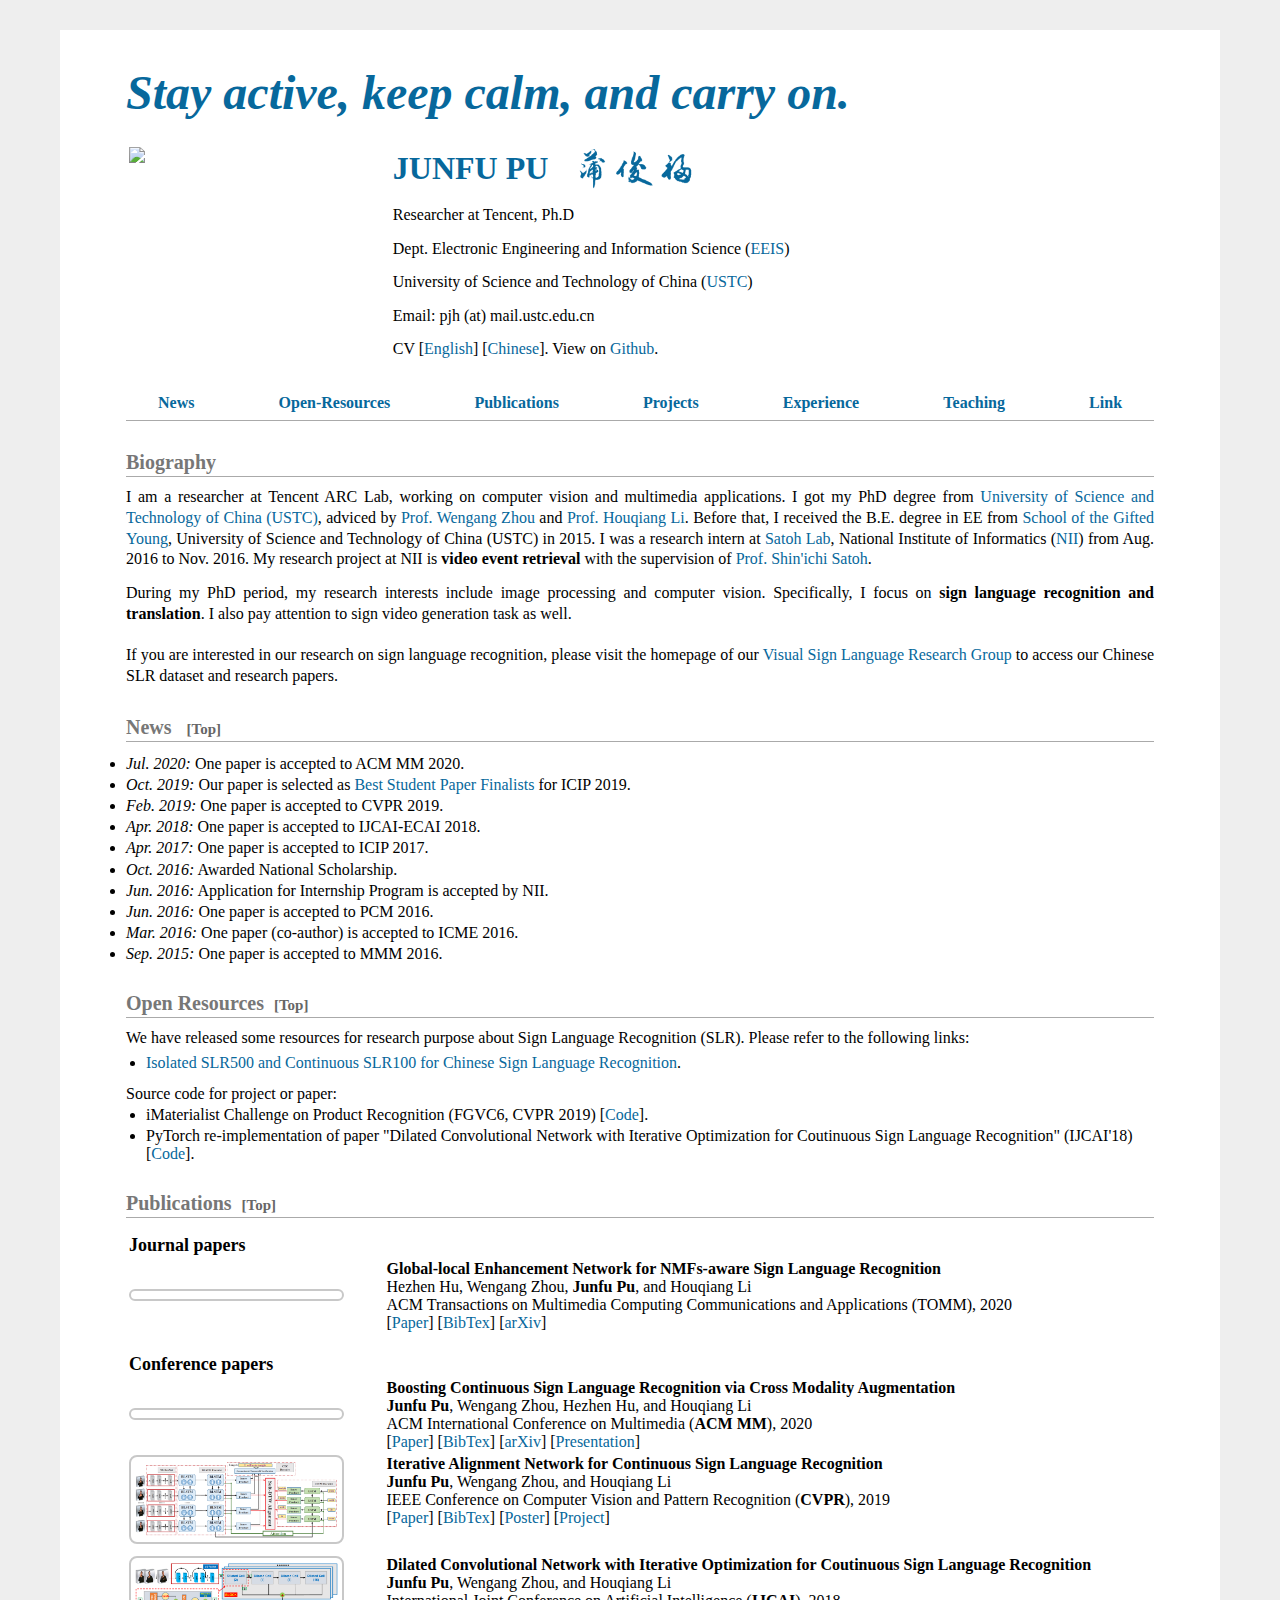
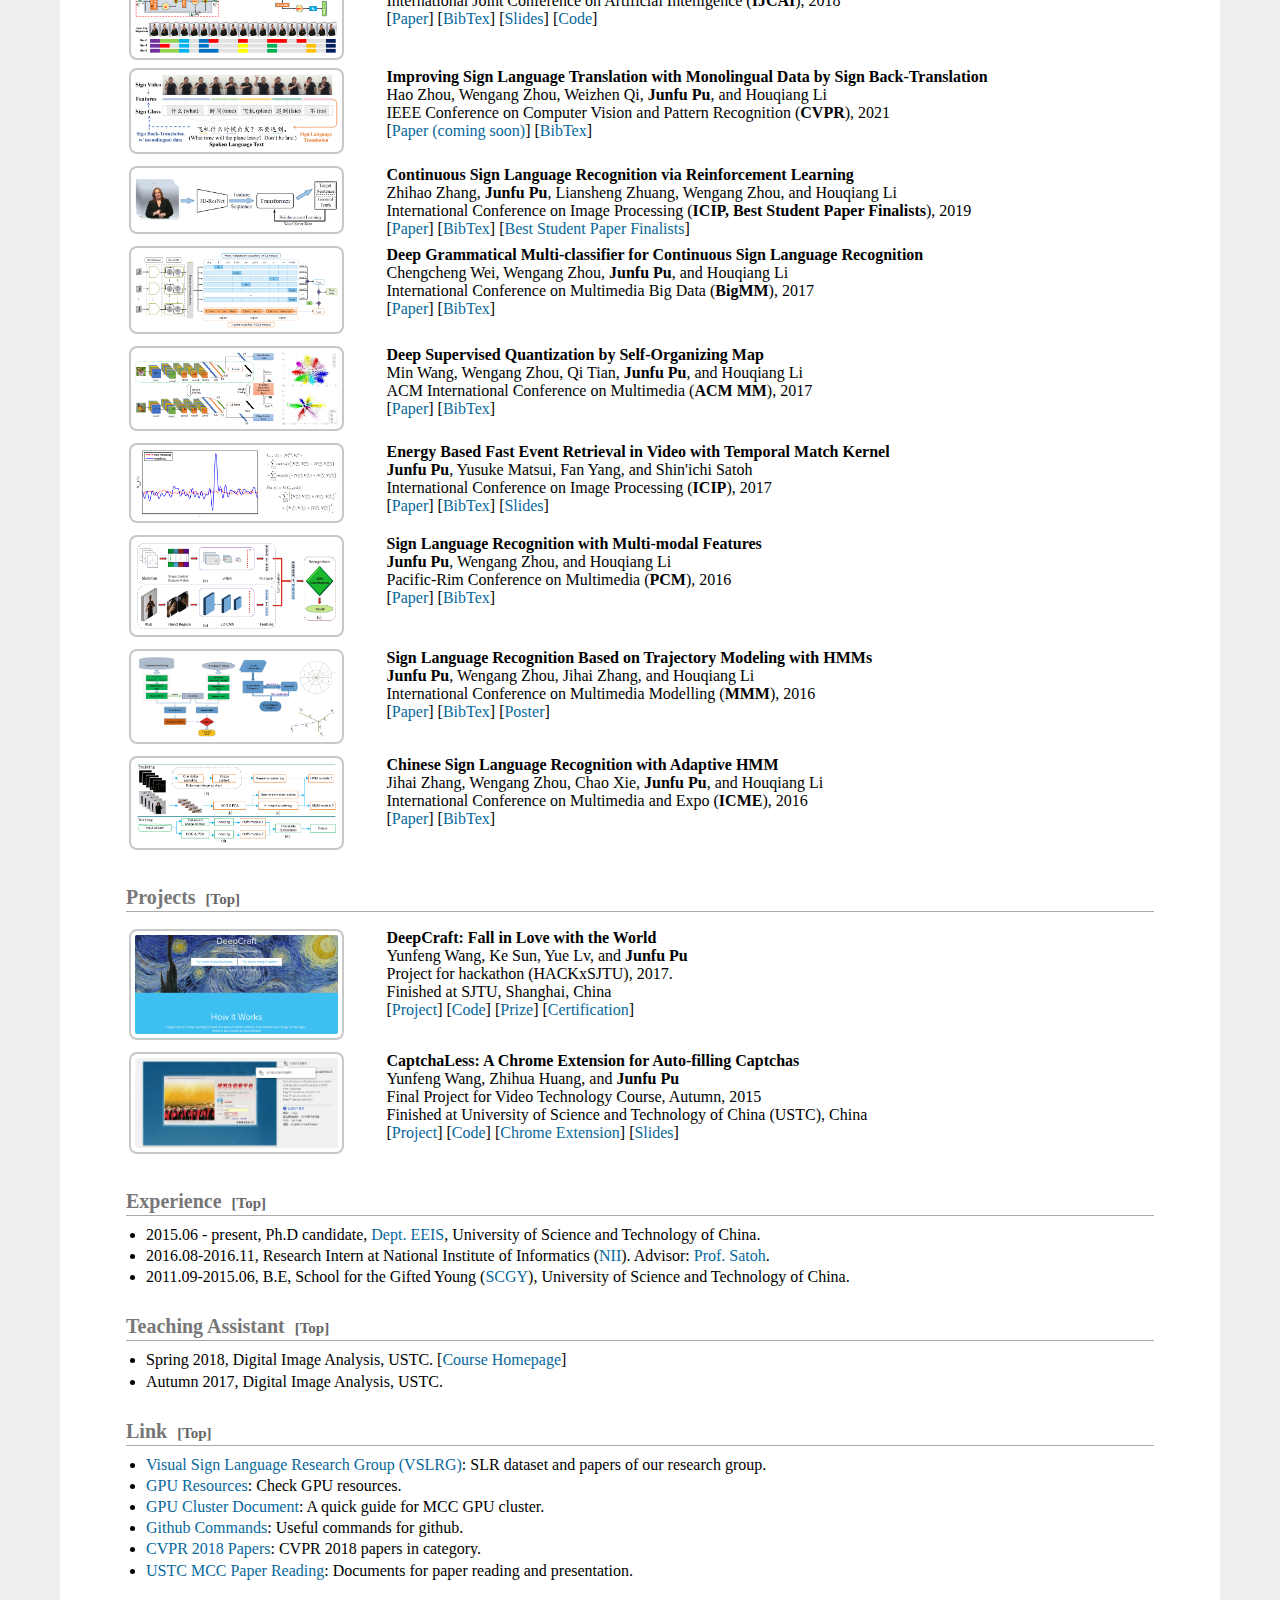
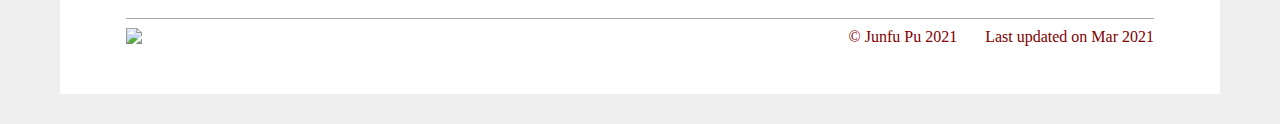
==== index.html @ 02654199 "update cvpr2021 publication" ====
<!DOCTYPE html PUBLIC "-//W3C//DTD XHTML 1.1//EN" "http://www.w3.org/TR/xhtml11/DTD/xhtml11.dtd">
<html xmlns="http://www.w3.org/1999/xhtml" xml:lang="en" slick-uniqueid="3">
<head>
<meta http-equiv="Content-Type" content="text/html; charset=UTF-8">
<meta name="keywords" content="JUNFU PU, 蒲俊福"> 
<meta name="description" content="JUNFU PU&#39;s home page">
<link rel="stylesheet" href="./configs/style/jemdoc.css" type="text/css">
<style type="text/css">
</style>
<title>JUNFU PU</title>
</head>


<body id="home">

<div id="layout-content" style="margin-top:25px">
<table>
<tbody>
  <tr>
    <td width="100%" valign="top">
      <!-- <img height="50" id="photo" style="padding: 0pt 0pt 0pt 0pt; float: middle; display: inline;" src="./configs/img/engraving.png"> -->
    </td>
  </tr>
  <tr>
    <i><b><font face="Times New Roman" size="7" color="#07689C">Stay active, keep calm, and carry on.</font></b></i>
  </tr>
</tbody>
</table>

<table>
<tbody>
  </tr>
  <tr>
    <td width="39%" valign="top" height="220" align='center'>
      <img height="210" id="photo" style="padding: 0pt 50pt 0pt 0pt; float: left; display: inline;" src="./configs/img/profile_02.jpg">
    </td>
    
    <td width="60%" valign="top" height="200">
      <!-- <b><font face="Times New Roman" size="6" color="#07689C">JUNFU PU </font><font size="6" face="华文行楷" color="#07689C"> &nbsp 蒲俊福</font><font face="Times New Roman" size="6"></font></b> -->
      <b><font face="Times New Roman" size="6" color="#07689C">JUNFU PU </font> &nbsp <img src="./configs/img/name_4.png" height="50px" style="margin-bottom:-18px"> 
        <font face="Times New Roman" size="6"></font></b>
      <br><br>  
      <p>          
          Researcher at Tencent, Ph.D
      </p>
      <p>
          Dept. Electronic Engineering and Information Science (<a href="http://eeis.ustc.edu.cn/" target="_blank">EEIS</a>)
      </p>
      <p>          
          University of Science and Technology of China (<a href="http://en.ustc.edu.cn/" target="_blank">USTC</a>)
      </p>
      <p>          
          Email: pjh (at) mail.ustc.edu.cn
      </p>
      <p>          
          CV [<a href="./me/cv_en.pdf" target="_blank">English</a>] [<a href="./me/cv_cn.pdf" target="_blank">Chinese</a>]. View on <a href="https://github.com/Jevin754"target="_blank">Github</a>.
      </p>
    </td>
  </tr>
</tbody>
</table>

<br>
<div style="text-align:justify; text-align-last:justify; padding-left: 2.0em; padding-right: 2.0em;">
<a href="#news"><b>News</b></a>
<a href="#openresources"><b>Open-Resources</b></a>
<a href="#publications"><b>Publications</b></a>
<a href="#projects"><b>Projects</b></a>
<a href="#experience"><b>Experience</b></a>
<a href="#teaching"><b>Teaching</b></a>
<a href="#link"><b>Link</b></a>
</div>
<hr style="height:1px; border:none; border-top:1px solid #aaaaaa;">

<!-- ================ Biography ==================-->
<h2>Biography</h2>
<p style="text-align:justify;">
  I am a researcher at Tencent ARC Lab, working on computer vision and multimedia applications.
  I got my PhD degree from <a href="http://ustc.edu.cn" target="_blank">University of Science and Technology of China (USTC)</a>, adviced by <a href="http://staff.ustc.edu.cn/~zhwg/" target="_blank">Prof. Wengang Zhou</a> and <a href="http://staff.ustc.edu.cn/~lihq" target="_blank">Prof. Houqiang Li</a>. 
  Before that, I received the B.E. degree in EE from <a href="https://en.scgy.ustc.edu.cn/" target="_blank">School of the Gifted Young</a>, University of Science and Technology of China (USTC) in 2015. I was a research intern 
  at <a href="http://www.satoh-lab.nii.ac.jp" target="_blank">Satoh Lab</a>, National Institute of Informatics (<a href="http://www.nii.ac.jp/en/" target="_blank">NII</a>) from Aug. 2016 to Nov. 2016. My research project at NII is <strong>video event retrieval</strong> with the supervision of <a href="http://research.nii.ac.jp/~satoh/" target="_blank">Prof. Shin'ichi Satoh</a>.
</p>
<p style="text-align:justify;">
  During my PhD period, my research interests include image processing and computer vision. Specifically, I focus on <strong>sign language recognition and translation</strong>. I also pay attention to sign video generation task as well. 
  <br><br>
  If you are interested in our research on sign language recognition, please visit the homepage of our <a href="./openresources/slr/index.html" target="_blank">Visual Sign Language Research Group </a> to access our Chinese SLR dataset and research papers.
</p>


<!-- ================ News ==================-->
<h2 id="news">News &nbsp <a href="#home" style="color:#666; font-size:15px;">[Top]</a></h2>
<p>
  <li><i>Jul. 2020:</i> One paper is accepted to ACM MM 2020.</li>
  <li><i>Oct. 2019:</i> Our paper is selected as <a href="https://2019.ieeeicip.org/?action=page3&id=3" target="_blank">Best Student Paper Finalists</a> for ICIP 2019.</li>
  <li><i>Feb. 2019:</i> One paper is accepted to CVPR 2019.</li>
  <li><i>Apr. 2018:</i> One paper is accepted to IJCAI-ECAI 2018.</li>
  <li><i>Apr. 2017:</i> One paper is accepted to ICIP 2017.</li>
  <li><i>Oct. 2016:</i> Awarded National Scholarship.</li>
  <li><i>Jun. 2016:</i> Application for Internship Program is accepted by NII.</li>
  <li><i>Jun. 2016:</i> One paper is accepted to PCM 2016.</li>
  <li><i>Mar. 2016:</i> One paper (co-author) is accepted to ICME 2016.</li>
  <li><i>Sep. 2015:</i> One paper is accepted to MMM 2016.</li>
</p>
	

<!-- ================ Open Resources ==================-->
<h2 id="openresources">Open Resources &nbsp<a href="#home" style="color:#666; font-size:15px;">[Top]</a></h2>
<p>
  We have released some resources for research purpose about Sign Language Recognition (SLR). Please refer to the following links:
    <ul>
      <li><a href="./openresources/cslr-dataset-2015/index.html" target="_blank">Isolated SLR500 and Continuous SLR100 for Chinese Sign Language Recognition</a>.</li>
    </ul>
  Source code for project or paper:
    <ul>
      <li>iMaterialist Challenge on Product Recognition (FGVC6, CVPR 2019) [<a href="https://github.com/Jevin754/iMat-Product" target="_blank">Code</a>].</li>
      <li>PyTorch re-implementation of paper "Dilated Convolutional Network with Iterative Optimization for Coutinuous Sign Language Recognition" (IJCAI'18) [<a href="https://github.com/ustc-slr/DilatedSLR" target="_blank">Code</a>].</li>
    </ul>
</p>
 

<!-- ================ Publications ==================-->
<h2 id="publications">Publications &nbsp<a href="#home" style="color:#666; font-size:15px;">[Top]</a></h2>
     
<table border="0" width="100%">
<tbody>
  <tr>
    <th width="25%"></th>
    <th width="75%"></th>
  </tr>

<!--   <tr>
    <td>
    <b><font size="4">arXiv preprints</font></b><br>
    </td>
  </tr> -->
<!-- ================ New Publication ==================-->
<!--   <tr>
    <td>
      <div align="left">
        <img src="./publications/arXiv2020GlobalLocal/overview.png" alt="" class="img_overview">
      </div>
    </td>
    <td valign="baseline">
      <b>Global-local Enhancement Network for NMFs-aware Sign Language Recognition</b>
      <br>
      Hezhen Hu, Wengang Zhou, <strong>Junfu Pu</strong>, and Houqiang Li
      <br>
      arXiv preprint arXiv:2008.10428, 2020
      <br>
      Finished at University of Science and Technology of China (USTC), China
      <br>
      [<a href="./publications/arXiv2020GlobalLocal/paper.pdf" target="_blank">Paper</a>]
      [<a href="./publications/arXiv2020GlobalLocal/bib.txt" target="_blank">BibTex</a>]
      [<a href="https://arxiv.org/abs/2008.10428" target="_blank">arXiv</a>]
    </td>
  </tr>  -->


    <tr>
    <td>
    <b><font size="4">Journal papers</font></b><br>
    </td>
  </tr>
<!-- ================ New Publication ==================-->
  <tr>
    <td>
      <div align="left">
        <img src="./publications/arXiv2020GlobalLocal/overview.png" alt="" class="img_overview">
      </div>
    </td>
    <td valign="baseline">
      <b>Global-local Enhancement Network for NMFs-aware Sign Language Recognition</b>
      <br>
      Hezhen Hu, Wengang Zhou, <strong>Junfu Pu</strong>, and Houqiang Li
      <br>
      ACM Transactions on Multimedia Computing Communications and Applications (TOMM), 2020
      <br>
<!--       Finished at University of Science and Technology of China (USTC), China
      <br> -->
      [<a href="./publications/arXiv2020GlobalLocal/paper.pdf" target="_blank">Paper</a>]
      [<a href="./publications/arXiv2020GlobalLocal/bib.txt" target="_blank">BibTex</a>]
      [<a href="https://arxiv.org/abs/2008.10428" target="_blank">arXiv</a>]
    </td>
  </tr> 


  <tr>
    <td>
    <br><b><font size="4">Conference papers</font></b><br>
    </td>
  </tr>
<!-- ================ New Publication ==================-->
  <tr>
    <td>
      <div align="left">
        <img src="./publications/MM2020Boosting/overview.png" alt="" class="img_overview">
      </div>
    </td>
    <td valign="baseline">
      <b>Boosting Continuous Sign Language Recognition via Cross Modality Augmentation</b>
      <br>
      <strong>Junfu Pu</strong>, Wengang Zhou, Hezhen Hu, and Houqiang Li
      <br>
      ACM International Conference on Multimedia (<strong>ACM MM</strong>), 2020
      <br>
<!--       Finished at University of Science and Technology of China (USTC), China
      <br> -->
      [<a href="./publications/MM2020Boosting/paper.pdf" target="_blank">Paper</a>]
      [<a href="./publications/MM2020Boosting/bib.txt" target="_blank">BibTex</a>]
      [<a href="https://arxiv.org/abs/2010.05264" target="_blank">arXiv</a>]
      [<a href="./publications/MM2020Boosting/presentation_video.mp4" target="_blank">Presentation</a>]
    </td>
  </tr>   

<!-- ================ New Publication ==================-->
  <tr>
    <td>
      <div align="left">
        <img src="./publications/CVPR2019Iterative/overview.png" alt="" class="img_overview">
      </div>
    </td>
    <td valign="baseline">
      <b>Iterative Alignment Network for Continuous Sign Language Recognition</b>
      <br>
      <strong>Junfu Pu</strong>, Wengang Zhou, and Houqiang Li
      <br>
      IEEE Conference on Computer Vision and Pattern Recognition (<strong>CVPR</strong>), 2019
      <br>
<!--       Finished at University of Science and Technology of China (USTC), China
      <br> -->
      [<a href="./publications/CVPR2019Iterative/paper.pdf" target="_blank">Paper</a>]
      [<a href="./publications/CVPR2019Iterative/bib.txt" target="_blank">BibTex</a>]
      [<a href="./publications/CVPR2019Iterative/poster.pdf" target="_blank">Poster</a>]
      [<a href="./publications/CVPR2019Iterative/main.html" target="_blank">Project</a>]
    </td>
  </tr>  	

<!-- ================ New Publication ==================-->
<tr>
<tr>
  <tr>
    <td>
      <div align="left">
        <img src="./publications/IJCAI2018Dilated/overview.png" alt="" class="img_overview">
      </div>
    </td>
    <td valign="baseline">
      <b>Dilated Convolutional Network with Iterative Optimization for Coutinuous Sign Language Recognition</b><br>
      <strong>Junfu Pu</strong>, Wengang Zhou, and Houqiang Li<br>
      International Joint Conference on Artificial Intelligence (<strong>IJCAI</strong>), 2018
      <br>
 <!--      Finished at University of Science and Technology of China (USTC), China
      <br> -->
      [<a href="./publications/IJCAI2018Dilated/paper.pdf" target="_blank">Paper</a>]
      [<a href="./publications/IJCAI2018Dilated/bib.txt" target="_blank">BibTex</a>]
      [<a href="./publications/IJCAI2018Dilated/slides.pdf" target="_blank">Slides</a>]
      [<a href="https://github.com/ustc-slr/DilatedSLR" target="_blank">Code</a>]
    </td>
  </tr> 

<!-- ================ New Publication ==================-->
  <tr>
    <td>
      <div align="left">
        <img src="./publications/CVPR2021Improving/overview.png" alt="" class="img_overview">
      </div>
    </td>
    <td valign="baseline">
      <b>Improving Sign Language Translation with Monolingual Data by Sign Back-Translation</b>
      <br>
      Hao Zhou, Wengang Zhou, Weizhen Qi, <strong>Junfu Pu</strong>, and Houqiang Li
      <br>
      IEEE Conference on Computer Vision and Pattern Recognition (<strong>CVPR</strong>), 2021
      <br>
   <!--    Finished at University of Science and Technology of China (USTC), China
      <br> -->
      [<a href="\" target="_blank">Paper (coming soon)</a>]
      [<a href="./publications/CVPR2021Improving/bib.txt" target="_blank">BibTex</a>]
    </td>
  </tr> 


<!-- ================ New Publication ==================-->  
<tr>
<tr>
  <tr>
    <td>
      <div align="left">
        <img src="./publications/ICIP2019Continuous/overview.png" alt="" class="img_overview">
      </div>
    </td>
    <td valign="baseline">
      <b>Continuous Sign Language Recognition via Reinforcement Learning</b><br>
      Zhihao Zhang, <strong>Junfu Pu</strong>, Liansheng Zhuang, Wengang Zhou, and Houqiang Li<br>
      International Conference on Image Processing (<strong>ICIP, Best Student Paper Finalists</strong>), 2019
      <br>
<!--       Finished at University of Science and Technology of China (USTC), China
      <br> -->
      [<a href="./publications/ICIP2019Continuous/paper.pdf" target="_blank">Paper</a>]
      [<a href="./publications/ICIP2019Continuous/bib.txt" target="_blank">BibTex</a>]
      [<a href="https://2019.ieeeicip.org/?action=page3&id=3" target="_blank">Best Student Paper Finalists</a>]
    </td>
  </tr>

<!-- ================ New Publication ==================-->  
<tr>
<tr>
  <tr>
    <td>
      <div align="left">
        <img src="./publications/BigMM2019Deep/overview.png" alt="" class="img_overview">
      </div>
    </td>
    <td valign="baseline">
      <b>Deep Grammatical Multi-classifier for Continuous Sign Language Recognition</b><br>
      Chengcheng Wei, Wengang Zhou, <strong>Junfu Pu</strong>, and Houqiang Li<br>
      International Conference on Multimedia Big Data (<strong>BigMM</strong>), 2017<br>
  <!--     Finished at University of Science and Technology of China (USTC), China
      <br> -->
      [<a href="./publications/BigMM2019Deep/paper.pdf" target="_blank">Paper</a>]
      [<a href="./publications/BigMM2019Deep/bib.txt" target="_blank">BibTex</a>]
    </td>
  </tr>
	  
<!-- ================ New Publication ==================-->  
<tr>
<tr>
  <tr>
    <td>
      <div align="left">
        <img src="./publications/MM2017Deep/overview.png" alt="" class="img_overview">
      </div>
    </td>
    <td valign="baseline">
      <b>Deep Supervised Quantization by Self-Organizing Map</b><br>
      Min Wang, Wengang Zhou, Qi Tian, <strong>Junfu Pu</strong>, and Houqiang Li<br>
      <!-- Finished at University of Science and Technology of China (USTC), China
      <br> -->
      ACM International Conference on Multimedia (<strong>ACM MM</strong>), 2017<br>
      [<a href="./publications/MM2017Deep/paper.pdf" target="_blank">Paper</a>]
      [<a href="./publications/MM2017Deep/bib.txt" target="_blank">BibTex</a>]
    </td>
  </tr>

<!-- ================ New Publication ==================-->  
<tr>
<tr>
  <tr>
    <td>
      <div align="left">
        <img src="./publications/ICIP2017Energy/overview.png" alt="" class="img_overview">
      </div>
    </td>
    <td valign="baseline">
      <b>Energy Based Fast Event Retrieval in Video with Temporal Match Kernel</b><br>
      <strong>Junfu Pu</strong>, Yusuke Matsui, Fan Yang, and Shin'ichi Satoh<br>
      International Conference on Image Processing (<strong>ICIP</strong>), 2017<br>
 <!--      Finished at National Institute of Informatics (NII), Tokyo, Japan
      <br> -->
      [<a href="./publications/ICIP2017Energy/paper.pdf" target="_blank">Paper</a>]
      [<a href="./publications/ICIP2017Energy/bib.txt" target="_blank">BibTex</a>]
      [<a href="./publications/ICIP2017Energy/slides.pdf" target="_blank">Slides</a>]
    </td>
  </tr>

<!-- ================ New Publication ==================-->  
<tr>
<tr>
  <tr>
    <td>
      <div align="left">
        <img src="./publications/PCM2016Sign/overview.png" alt="" class="img_overview">
      </div>
    </td>
    <td valign="baseline">
      <b>Sign Language Recognition with Multi-modal Features</b><br>
      <strong>Junfu Pu</strong>, Wengang Zhou, and Houqiang Li<br>
      Pacific-Rim Conference on Multimedia (<strong>PCM</strong>), 2016<br>
  <!--     Finished at University of Science and Technology of China (USTC), China
      <br> -->
      [<a href="./publications/PCM2016Sign/paper.pdf" target="_blank">Paper</a>]
      [<a href="./publications/PCM2016Sign/bib.txt" target="_blank">BibTex</a>]
    </td>
  </tr>

<!-- ================ New Publication ==================-->  
<tr>
<tr>
  <tr>
    <td>
      <div align="left">
        <img src="./publications/MMM2016Sign/overview.png" alt="" class="img_overview">
      </div>
    </td>
    <td valign="baseline">
      <b>Sign Language Recognition Based on Trajectory Modeling with HMMs</b><br>
      <strong>Junfu Pu</strong>, Wengang Zhou, Jihai Zhang, and Houqiang Li<br>
      International Conference on Multimedia Modelling (<strong>MMM</strong>), 2016<br>
   <!--    Finished at University of Science and Technology of China (USTC), China
      <br> -->
      [<a href="./publications/MMM2016Sign/paper.pdf" target="_blank">Paper</a>]
      [<a href="./publications/MMM2016Sign/bib.txt" target="_blank">BibTex</a>]
      [<a href="./publications/MMM2016Sign/poster.pdf" target="_blank">Poster</a>]
    </td>
  </tr>

<!-- ================ New Publication ==================-->  
<tr>
<tr>
  <tr>
    <td>
      <div align="left">
        <img src="./publications/ICME2016Chinese/overview.png" alt="" class="img_overview">
      </div>
    </td>
    <td valign="baseline">
      <b>Chinese Sign Language Recognition with Adaptive HMM</b><br>
      Jihai Zhang, Wengang Zhou, Chao Xie, <strong>Junfu Pu</strong>, and Houqiang Li<br>
      International Conference on Multimedia and Expo (<strong>ICME</strong>), 2016<br>
  <!--     Finished at University of Science and Technology of China (USTC), China
      <br> -->
      [<a href="./publications/ICME2016Chinese/paper.pdf" target="_blank">Paper</a>]
      [<a href="./publications/ICME2016Chinese/bib.txt" target="_blank">BibTex</a>]
    </td>
  </tr>
 
</tbody>
</table>


<!-- ================ Projects ==================-->
<h2 id="projects">Projects &nbsp<a href="#home" style="color:#666; font-size:15px;">[Top]</a></h2>
     
<table border="0" width="100%">
<tbody>
<tr>
  <th width="25%"></th>
  <th width="75%"></th>
</tr>
<!-- ================ New Project ==================-->
  <tr>
    <td>
      <div align="left">
        <img src="./projects/deepcraft/overview.png" alt="" class="img_overview">
      </div>
    </td>
    <td valign="baseline" align="left">
      <b>DeepCraft: Fall in Love with the World</b>
      <br>
      Yunfeng Wang, Ke Sun, Yue Lv, and <strong>Junfu Pu</strong>
      <br>
      Project for hackathon (HACKxSJTU), 2017.
      <br>
      Finished at SJTU, Shanghai, China
      <br>
      [<a href="https://www.hackx.org/projects/76" target="_blank">Project</a>]
      [<a href="https://github.com/ustc-mcc/HackxSJTU" target="_blank">Code</a>]
      [<a href="https://www.hackx.org/prizes/24" target="_blank">Prize</a>]
      [<a href="./projects/deepcraft/certification.png" target="_blank">Certification</a>]
    </td>
  </tr>   

<!-- ================ New Project ==================-->
<tr>
<tr>
  <tr>
    <td>
      <div align="left">
        <img src="./projects/captchaless/overview.png" alt="" class="img_overview">
      </div>
    </td>
    <td valign="baseline">
      <b>CaptchaLess: A Chrome Extension for Auto-filling Captchas</b><br>
      Yunfeng Wang, Zhihua Huang, and <strong>Junfu Pu</strong><br>
      Final Project for Video Technology Course, Autumn, 2015
      <br>
      Finished at University of Science and Technology of China (USTC), China
      <br>
      [<a href="http://captchaless.github.io/CaptchaLess" target="_blank">Project</a>]
      [<a href="https://github.com/CaptchaLess/CaptchaLess" target="_blank">Code</a>]
      [<a href="https://chrome.google.com/webstore/detail/captchaless/claimmbgfkbkkjdibcghloeibcifnodn" target="_blank">Chrome Extension</a>]
      [<a href="./projects/captchaless/videoTech_rep.pdf" target="_blank">Slides</a>]
    </td>
  </tr> 
     
</tbody>
</table>


<!-- ================ Experience ==================-->
<h2 id="experience">Experience &nbsp<a href="#home" style="color:#666; font-size:15px;">[Top]</a></h2>
  <ul>
    <li class="lists">2015.06 - present, Ph.D candidate, <a href="http://eeis.ustc.edu.cn" target="_blank">Dept. EEIS</a>, University of Science and Technology of China.</li>
    <li class="lists">2016.08-2016.11, Research Intern at National Institute of Informatics (<a href="http://www.nii.ac.jp/en/" target="_blank">NII</a>). Advisor: <a href="http://research.nii.ac.jp/~satoh/" target="_blank">Prof. Satoh</a>. 
    <li class="lists">2011.09-2015.06, B.E, School for the Gifted Young (<a href="http://scgy.ustc.edu.cn" target="_blank">SCGY</a>), University of Science and Technology of China. </li>
  </ul>


<!-- ================ Teaching Assistant ==================-->
<h2 id="teaching">Teaching Assistant &nbsp<a href="#home" style="color:#666; font-size:15px;">[Top]</a></h2>
  <ul>
    <li class="lists">Spring 2018, Digital Image Analysis, USTC. [<a href="https://ustc-dia.github.io/1718-2/" target="_blank">Course Homepage</a>]</li>
    <li class="lists">Autumn 2017, Digital Image Analysis, USTC.</li>
  </ul>


<!-- ================ Link ==================-->
<h2 id="link">Link &nbsp<a href="#home" style="color:#666; font-size:15px;">[Top]</a></h2>
  <ul>
    <li><a href="./openresources/slr/index.html" target="_blank">Visual Sign Language Research Group (VSLRG)</a>: SLR dataset and papers of our research group.</li>
    <li><a href="./source/gpu_resources.html" target="_blank">GPU Resources</a>: Check GPU resources.</li>
    <li><a href="http://mccipc.ustc.edu.cn/mediawiki/images/4/47/Torque%E4%BD%BF%E7%94%A8%E6%89%8B%E5%86%8C.pdf" target="_blank">GPU Cluster Document</a>: A quick guide for MCC GPU cluster.</li>
    <li><a href="./doc/github.pdf" target="_blank">Github Commands</a>: Useful commands for github.</li>
    <li><a href="./source/cvpr2018_papers.html" target="_blank">CVPR 2018 Papers</a>: CVPR 2018 papers in category.</li>
    <li><a href="http://ustcmcc.github.io/PaperReading" target="_blank">USTC MCC Paper Reading</a>: Documents for paper reading and presentation.</li>
  </ul>

<br>
<hr style="height:1px; border:none; border-top:1px solid #aaaaaa;">
<IMG SRC="/cgi-bin/Count.cgi?df=pjh.dat" align="left" style="margin-right:20px"></IMG>
<div align="right" style="font-family:verdana;color:#800000">&copy; Junfu Pu 2021 &nbsp&nbsp&nbsp&nbsp&nbsp Last updated on Mar 2021</div>

<br>
<div style="width:400px;margin:0 auto">
<script type='text/javascript' id='clustrmaps' src='//cdn.clustrmaps.com/map_v2.js?cl=ffffff&w=a&t=tt&d=jWKtanh3GLIaA7YarJE404P09JqFOL2zKwXMRyyAEBE'></script>
</div>
	
</div>
</body>
</html>
---- configs/style/jemdoc.css ----
/* Default css file for jemdoc. */

table#tlayout {
    border: none;
    border-collapse: separate;
    background: white;
}
/*
body {
	background: white;
	padding-bottom: 8px;
	margin: 0;
}
*/
html {
  background-color: #eeeeee; 
}

body {
	font-family: Georgia, serif;
	color: #000;
	background-color: #ffffff;
	text-align: left; /* for IE */
	margin-top: 30px;
	margin-bottom: 30px;
	margin-left: auto;
	margin-right: auto;
	/*padding-left: 50px;
	padding-right: 50px;*/
	padding-left: 50px;
	padding-right: 50px;
	padding-top: 10px;
	padding-bottom: 30px;
	max-width: 1060px;
	/*max-width: 960px;*/
}

#layout-menu {
	background: #f6f6f6;
	border: 1px solid #dddddd;
	padding-top: 0.5em;
	padding-left: 8px;
	padding-right: 8px;
	font-size: 1.0em;
	width: auto;
	white-space: nowrap;
    text-align: left;
    vertical-align: top;
}

#layout-menu td {
	background: #f4f4f4;
    vertical-align: top;
}

#layout-content {
	padding-top: 0.0em;
	padding-left: 1.0em;
	padding-right: 1.0em;
    border: none;
    background: white;
    text-align: left;
    vertical-align: top;
}

#layout-menu a {
	line-height: 1.5em;
	margin-left: 0.5em;
}

tt {
    background: #ffffdd;
}

pre, tt {
	font-size: 90%;
	font-family: monaco, monospace;
}

a, a > tt {
	/*color: #224b8d;0E6EDC;*/
	color: #07689C;
	text-decoration: none;
}

a:hover {
	/*border-bottom: 1px gray dotted;
	font-weight: bold;*/
	color:#FF0000; 
}

#layout-menu a.current:link, #layout-menu a.current:visited {
	color: #022b6d;
	border-bottom: 1px gray solid;
}
#layout-menu a:link, #layout-menu a:visited, #layout-menu a:hover {
	color: #527bbd;
	text-decoration: none;
}
#layout-menu a:hover {
	text-decoration: none;
}

div.menu-category {
	border-bottom: 1px solid gray;
	margin-top: 0.8em;
	padding-top: 0.2em;
	padding-bottom: 0.1em;
	font-weight: bold;
}

div.menu-item {
	padding-left: 16px;
	text-indent: -16px;
}

div#toptitle {
	padding-bottom: 0.2em;
	margin-bottom: 1.5em;
	/*border-bottom: 3px double gray;*/
}

/* Reduce space if we begin the page with a title. */
div#toptitle + h2, div#toptitle + h3 {
	margin-top: 0em;
}

div#subtitle {
	margin-top: 0.0em;
	margin-bottom: 0.0em;
	padding-top: 0em;
	padding-bottom: 0.1em;
}

em {
	font-style: italic;
}

strong {
	font-weight: bold;
}


red {
	color: #FF0000;
}

h1, h2, h3 {
	color: #777777;
	margin-top: 0.7em;
	margin-bottom: 0.5em;
	padding-bottom: 0.2em;
	line-height: 1.0;
	padding-top: 0.5em;
	border-bottom: 1px solid #aaaaaa;
}

h1 {
	color: #527bbd;
	font-size: 165%;
	padding-bottom: 0.3em;
}

h2 {
	padding-top: 0.8em;
	font-size: 125%;
}

h2 + h3 {
    padding-top: 0.2em;
}

h3 {
	font-size: 110%;
	border-bottom: none;
}

p {
	margin-top: 0.0em;
	margin-bottom: 0.8em;
	padding: 0;
	line-height: 1.3;
}

pre {
	padding: 0;
	margin: 0;
}

div#footer {
	font-size: small;
	border-top: 1px solid #c0c0c0;
	padding-top: 0.1em;
	margin-top: 4.0em;
	color: #c0c0c0;
}

div#footer a {
	color: #80a0b0;
}

div#footer-text {
	float: left;
	padding-bottom: 8px;
}

ul, ol, dl {
	margin-top: 0.2em;
	padding-top: 0;
	margin-bottom: 0.8em;
}

dt {
	margin-top: 0.5em;
	margin-bottom: 0;
}

dl {
	margin-left: 20px;
}

dd {
	color: #222222;
}

dd > *:first-child {
	margin-top: 0;
}

ul {
	list-style-position: inherit;
	/*list-style-type: none;*/
	padding-left: 20px;
}

p + ul, p + ol {
	margin-top: -0.5em;
}

li {
	margin-top: 0.2em;
}

ol {
	list-style-position: outside;
	list-style-type: decimal;
}

li p, dd p {
	margin-bottom: 0.3em;
}


ol ol {
	list-style-type: lower-alpha;
}

ol ol ol {
	list-style-type: lower-roman;
}

p + div.codeblock {
	margin-top: -0.6em;
}

div.codeblock, div.infoblock {
	margin-right: 0%;
	margin-top: 1.2em;
	margin-bottom: 1.3em;
}

div.blocktitle {
	font-weight: bold;
	color: #cd7b62;
	margin-top: 1.2em;
	margin-bottom: 0.1em;
}

div.blockcontent {
	border: 1px solid silver;
	padding: 0.3em 0.5em;
}

div.infoblock > div.blockcontent {
	background: #ffffee;
}

div.blockcontent p + ul, div.blockcontent p + ol {
	margin-top: 0.4em;
}

div.infoblock p {
	margin-bottom: 0em;
}

div.infoblock li p, div.infoblock dd p {
	margin-bottom: 0.5em;
}

div.infoblock p + p {
	margin-top: 0.8em;
}

div.codeblock > div.blockcontent {
	background: #f6f6f6;
}

span.pycommand {
	color: #000070;
}

span.statement {
	color: #008800;
}
span.builtin {
	color: #000088;
}
span.special {
	color: #990000;
}
span.operator {
	color: #880000;
}
span.error {
	color: #aa0000;
}
span.comment, span.comment > *, span.string, span.string > * {
	color: #606060;
}

@media print {
	#layout-menu { display: none; }
}

#fwtitle {
	margin: 2px;
}

#fwtitle #toptitle {
	padding-left: 0.5em;
	margin-bottom: 0.5em;
}

#layout-content h1:first-child, #layout-content h2:first-child, #layout-content h3:first-child {
	margin-top: -0.7em;
}

div#toptitle h1, #layout-content div#toptitle h1 {
	margin-bottom: 0.0em;
	padding-bottom: 0.1em;
	padding-top: 0;
	margin-top: 0.5em;
	border-bottom: none;
}

img.eq {
	padding: 0;
	padding-left: 0.1em;
	padding-right: 0.1em;
	margin: 0;
}

img.eqwl {
	padding-left: 2em;
	padding-top: 0.6em;
	padding-bottom: 0.2em;
	margin: 0;
}

table + table {
    margin-top: 1em;
}

tr.heading {
    font-weight: bold;
    border-bottom: 2px solid black;
}

img {
    border: none;
}

table.imgtable, table.imgtable td {
    border: none;
    text-align: left;
}

img.img_overview{
	padding: 4px;display:inline-block;max-width:100%;height:auto;
	border: 2px solid #C8C8C8; 
	border-radius: 8px; 
	margin-right: 0px;
	margin-bottom: 0px;
	width: 80%;
}
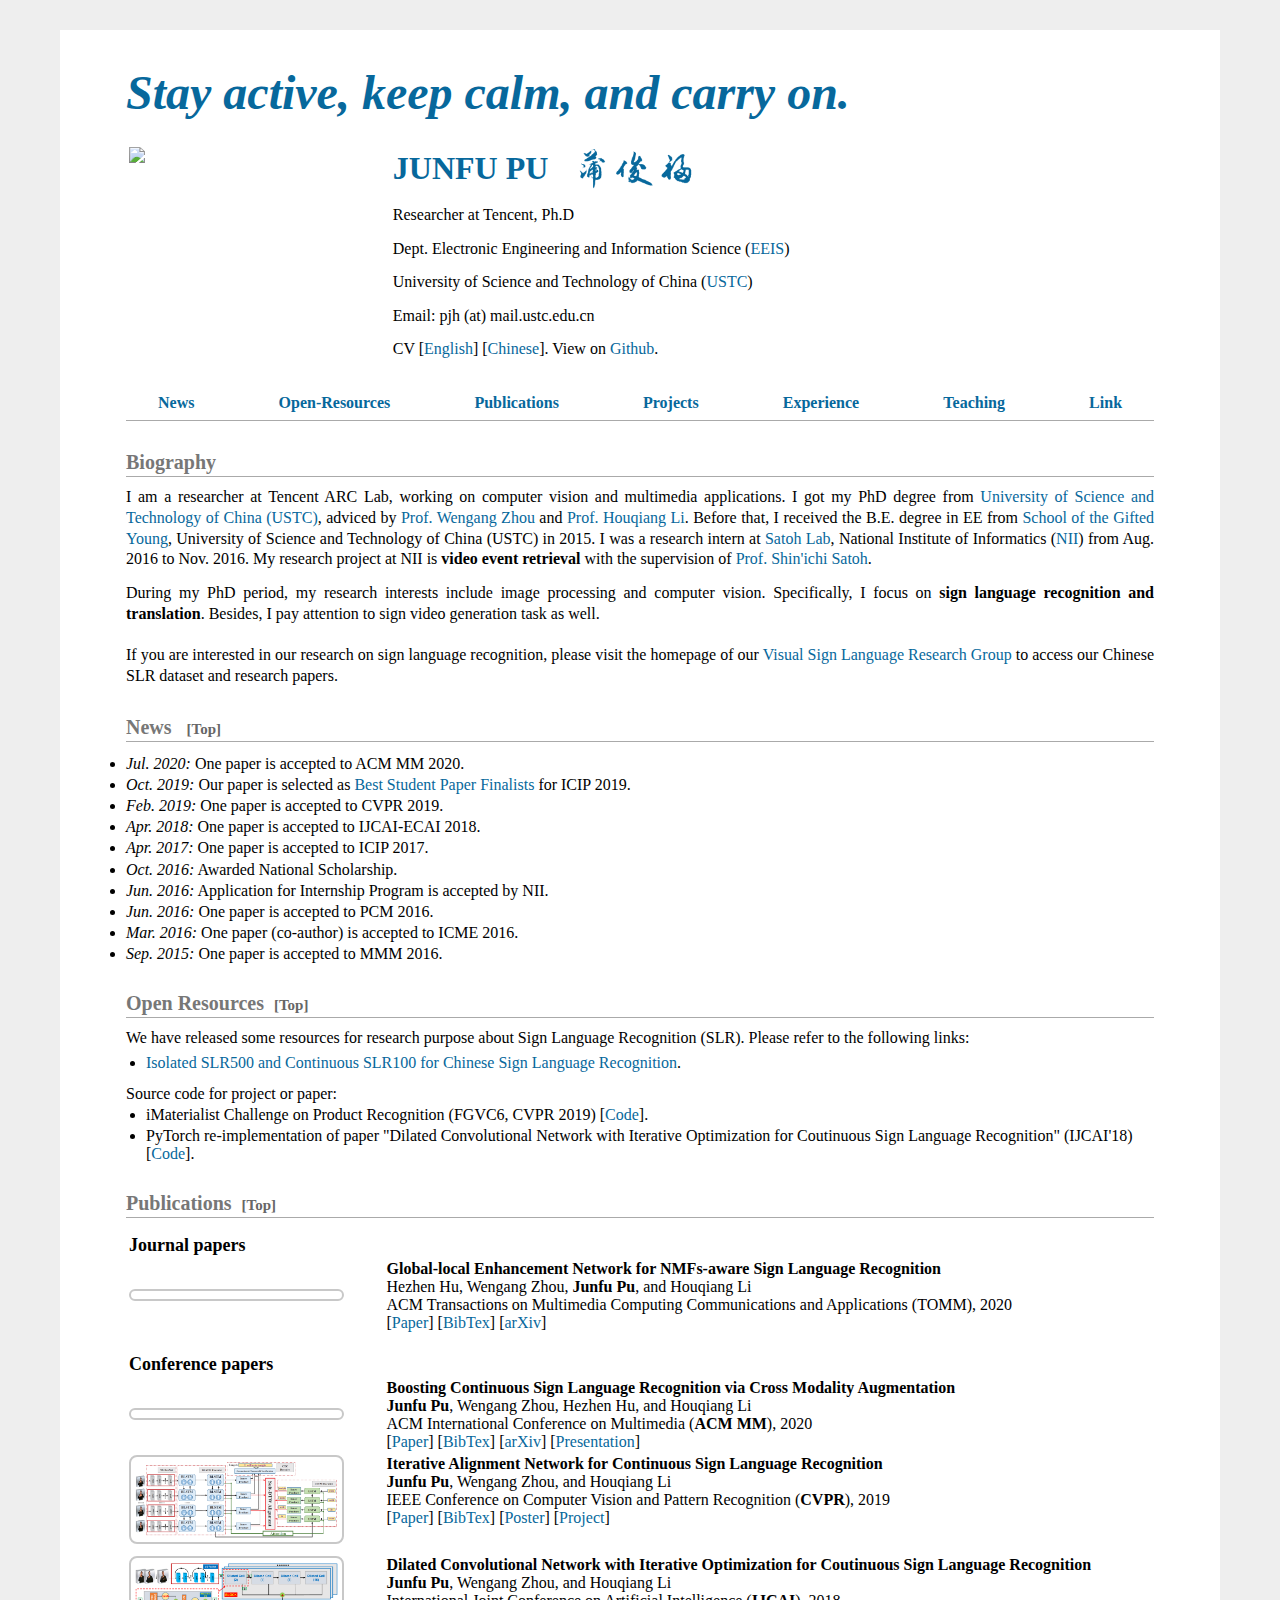
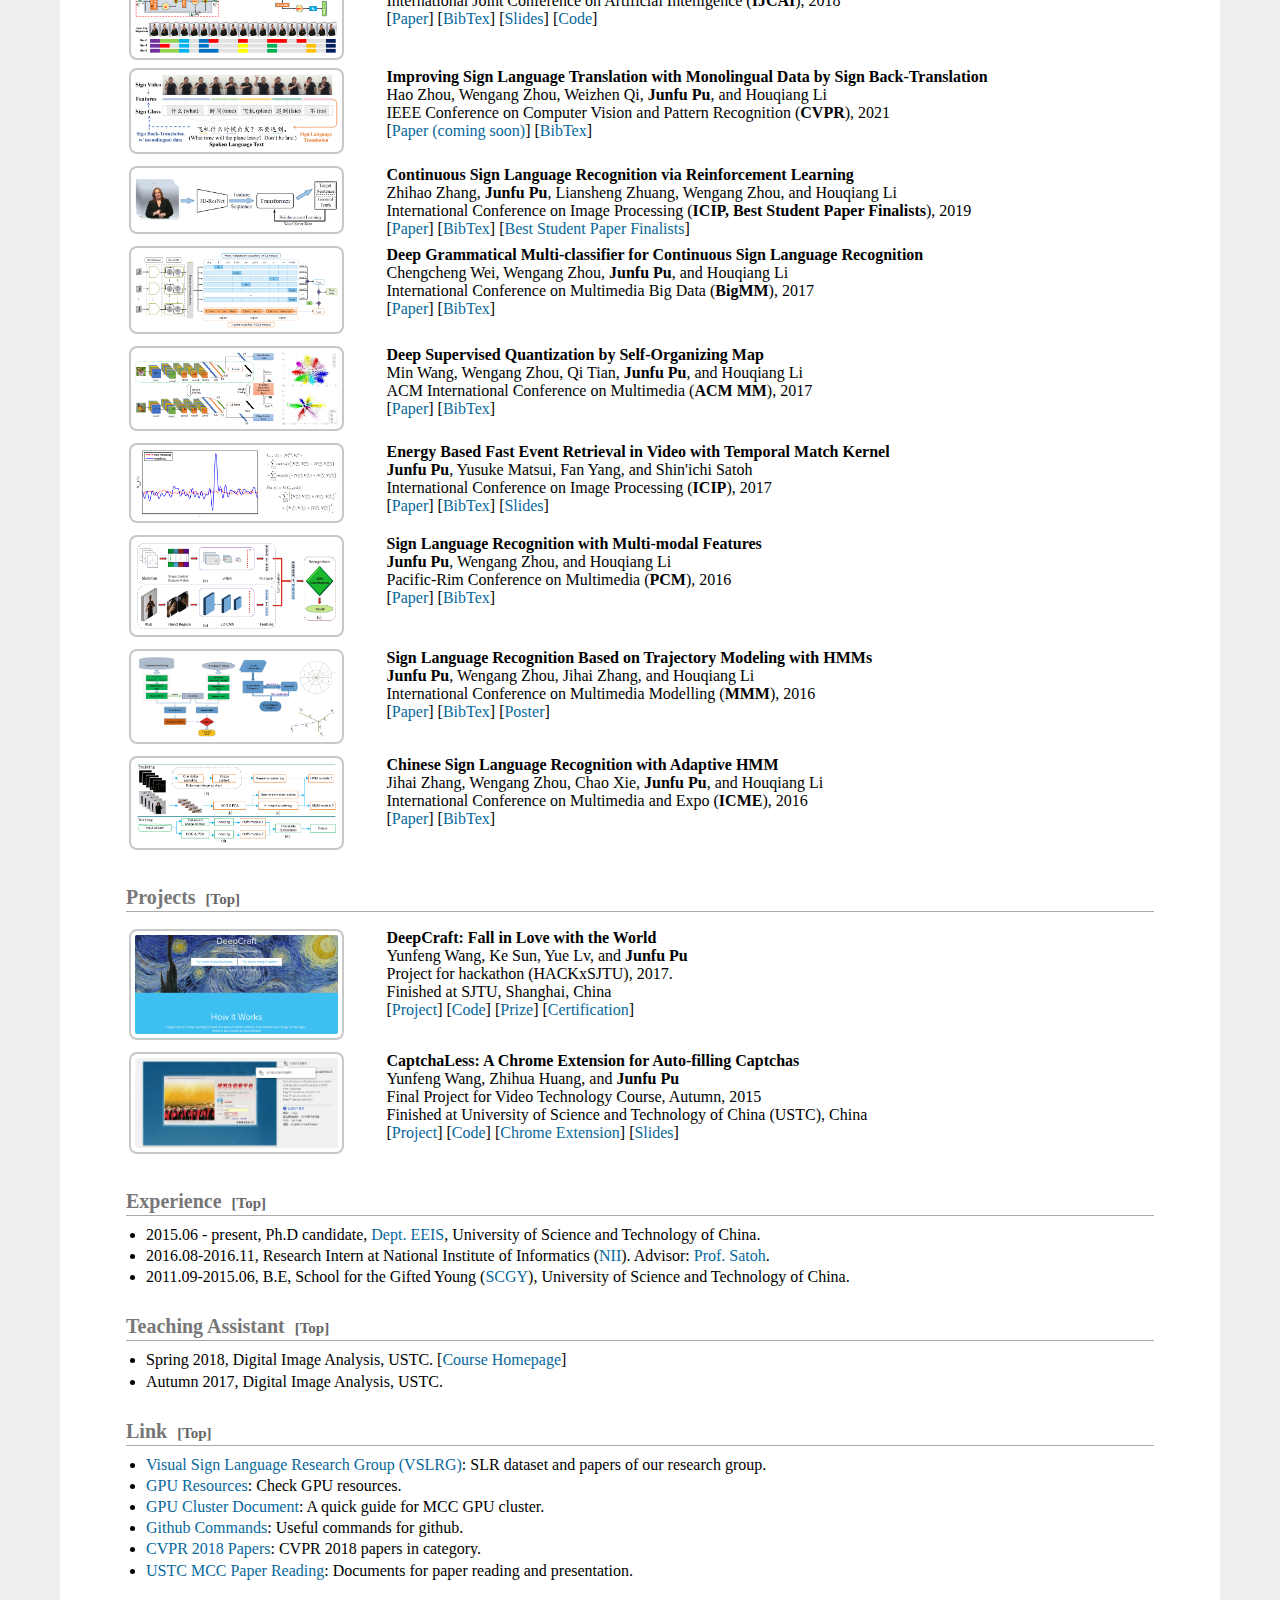
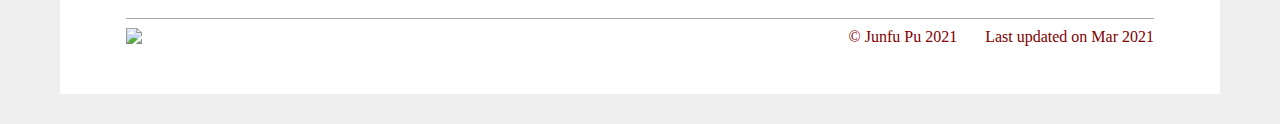
==== commit 939e1bbc: "update cvpr2021 publication" ====
--- a/index.html
+++ b/index.html
@@ -81,7 +81,7 @@
   at <a href="http://www.satoh-lab.nii.ac.jp" target="_blank">Satoh Lab</a>, National Institute of Informatics (<a href="http://www.nii.ac.jp/en/" target="_blank">NII</a>) from Aug. 2016 to Nov. 2016. My research project at NII is <strong>video event retrieval</strong> with the supervision of <a href="http://research.nii.ac.jp/~satoh/" target="_blank">Prof. Shin'ichi Satoh</a>.
 </p>
 <p style="text-align:justify;">
-  During my PhD period, my research interests include image processing and computer vision. Specifically, I focus on <strong>sign language recognition and translation</strong>. I also pay attention to sign video generation task as well. 
+  During my PhD period, my research interests include image processing and computer vision. Specifically, I focus on <strong>sign language recognition and translation</strong>. Besides, I pay attention to sign video generation task as well. 
   <br><br>
   If you are interested in our research on sign language recognition, please visit the homepage of our <a href="./openresources/slr/index.html" target="_blank">Visual Sign Language Research Group </a> to access our Chinese SLR dataset and research papers.
 </p>
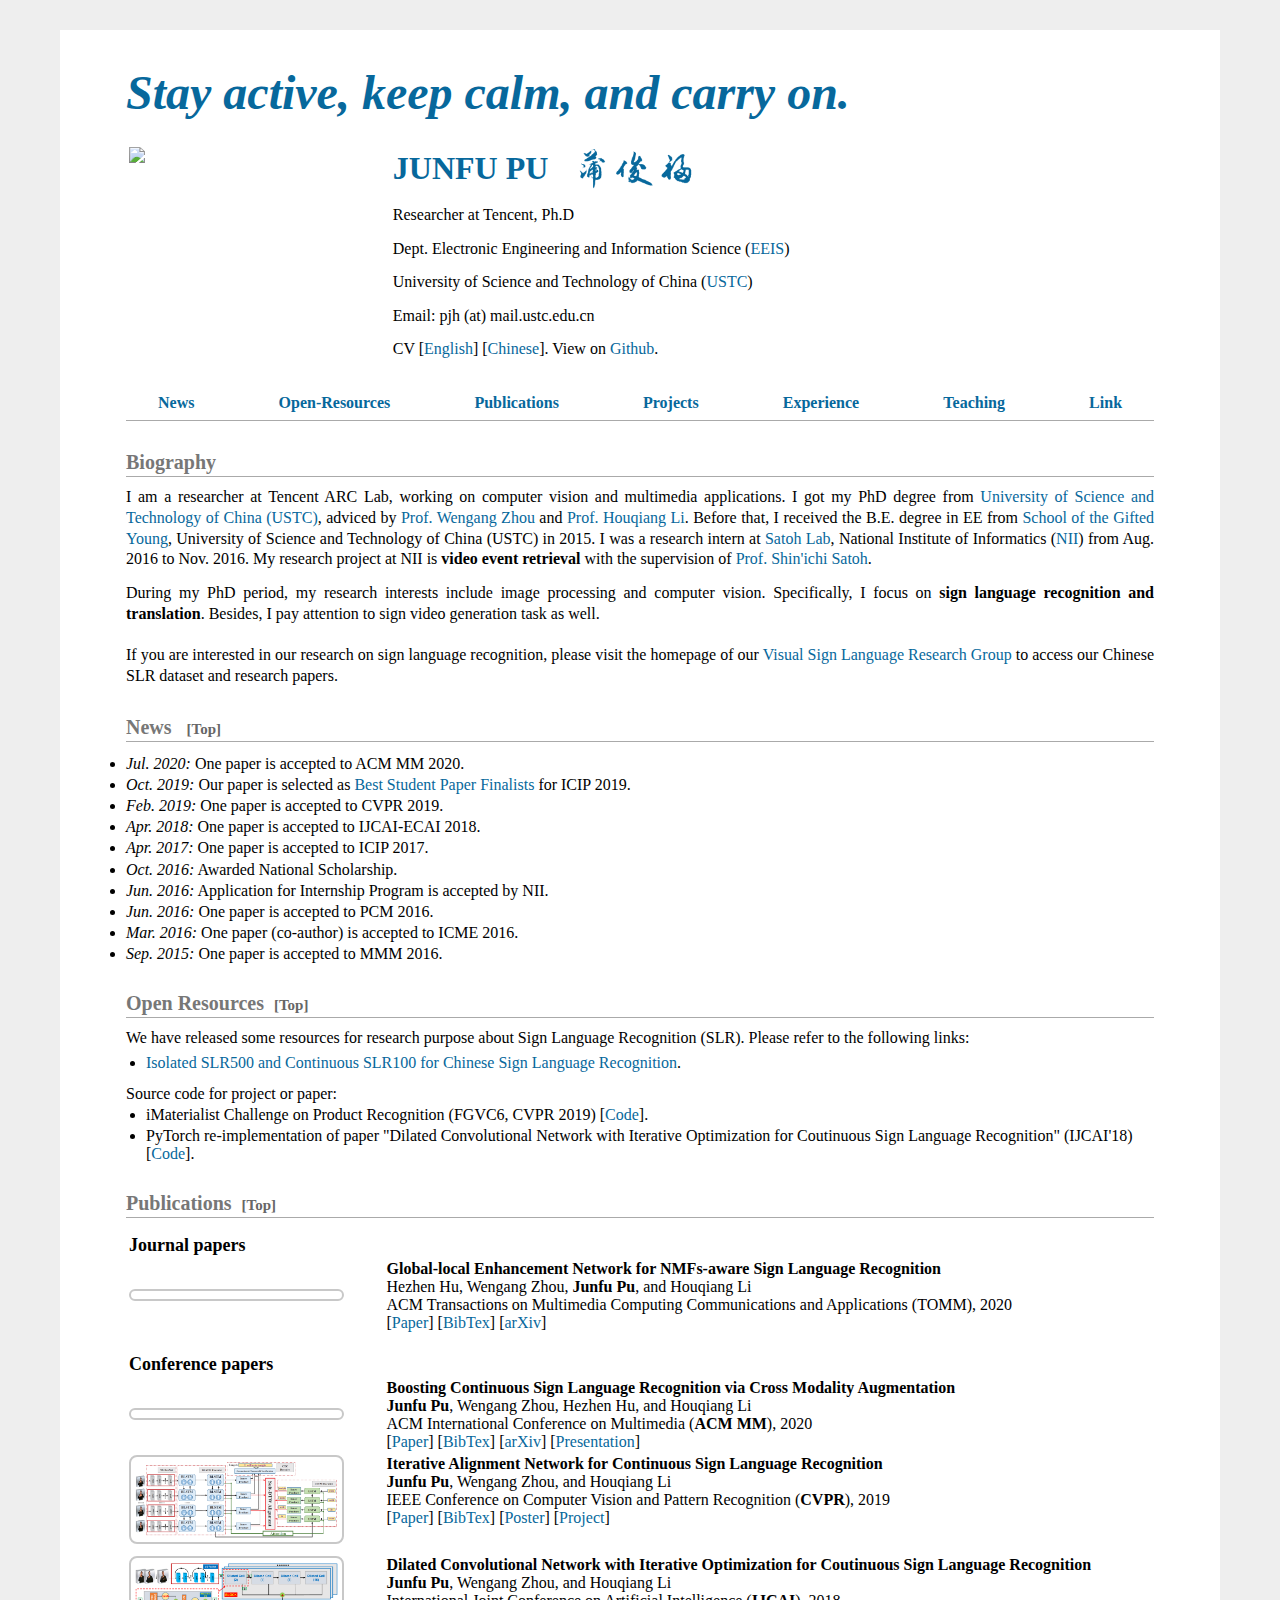
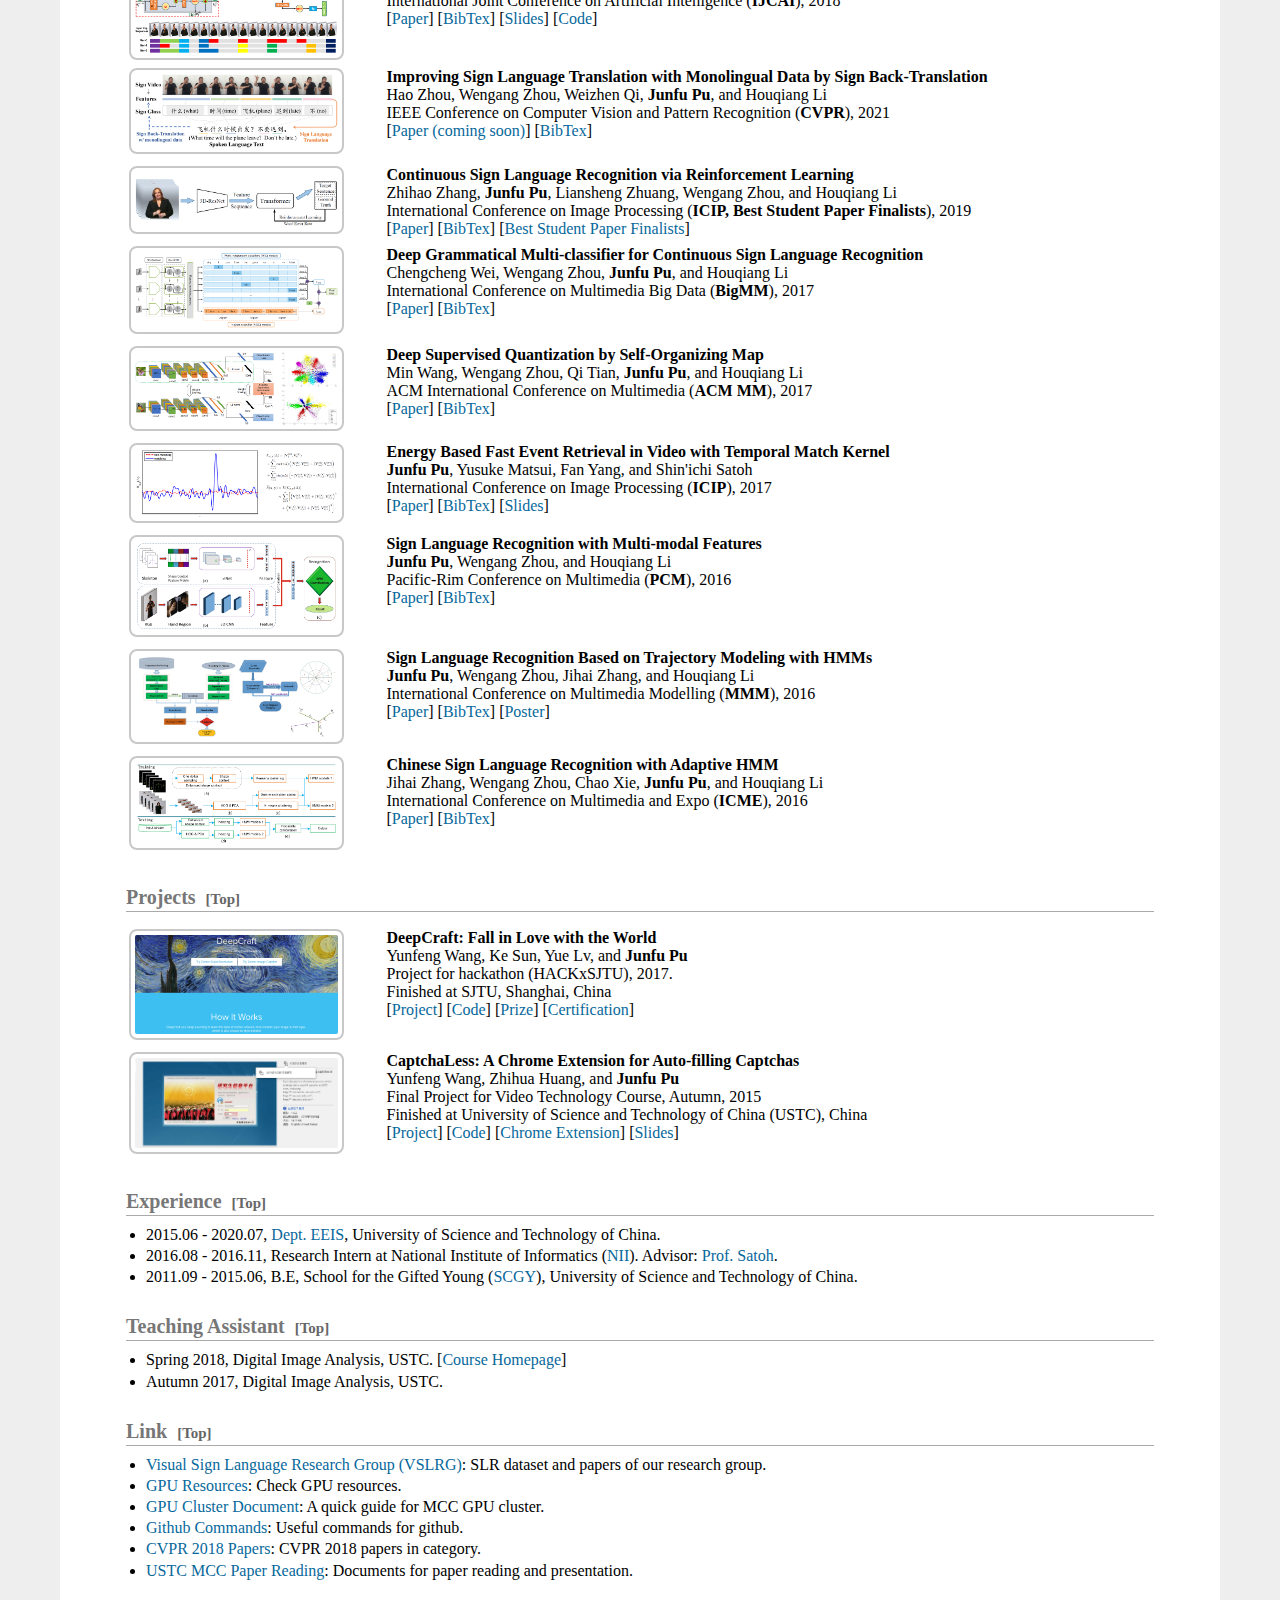
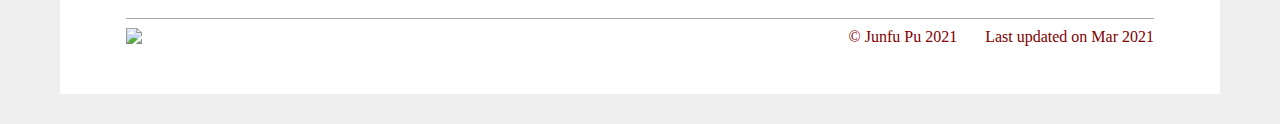
==== commit 3ed25c62: "update cvpr2021 publication" ====
--- a/index.html
+++ b/index.html
@@ -490,9 +490,9 @@
 <!-- ================ Experience ==================-->
 <h2 id="experience">Experience &nbsp<a href="#home" style="color:#666; font-size:15px;">[Top]</a></h2>
   <ul>
-    <li class="lists">2015.06 - present, Ph.D candidate, <a href="http://eeis.ustc.edu.cn" target="_blank">Dept. EEIS</a>, University of Science and Technology of China.</li>
-    <li class="lists">2016.08-2016.11, Research Intern at National Institute of Informatics (<a href="http://www.nii.ac.jp/en/" target="_blank">NII</a>). Advisor: <a href="http://research.nii.ac.jp/~satoh/" target="_blank">Prof. Satoh</a>. 
-    <li class="lists">2011.09-2015.06, B.E, School for the Gifted Young (<a href="http://scgy.ustc.edu.cn" target="_blank">SCGY</a>), University of Science and Technology of China. </li>
+    <li class="lists">2015.06 - 2020.07, <a href="http://eeis.ustc.edu.cn" target="_blank">Dept. EEIS</a>, University of Science and Technology of China.</li>
+    <li class="lists">2016.08 - 2016.11, Research Intern at National Institute of Informatics (<a href="http://www.nii.ac.jp/en/" target="_blank">NII</a>). Advisor: <a href="http://research.nii.ac.jp/~satoh/" target="_blank">Prof. Satoh</a>. 
+    <li class="lists">2011.09 - 2015.06, B.E, School for the Gifted Young (<a href="http://scgy.ustc.edu.cn" target="_blank">SCGY</a>), University of Science and Technology of China. </li>
   </ul>
 
 
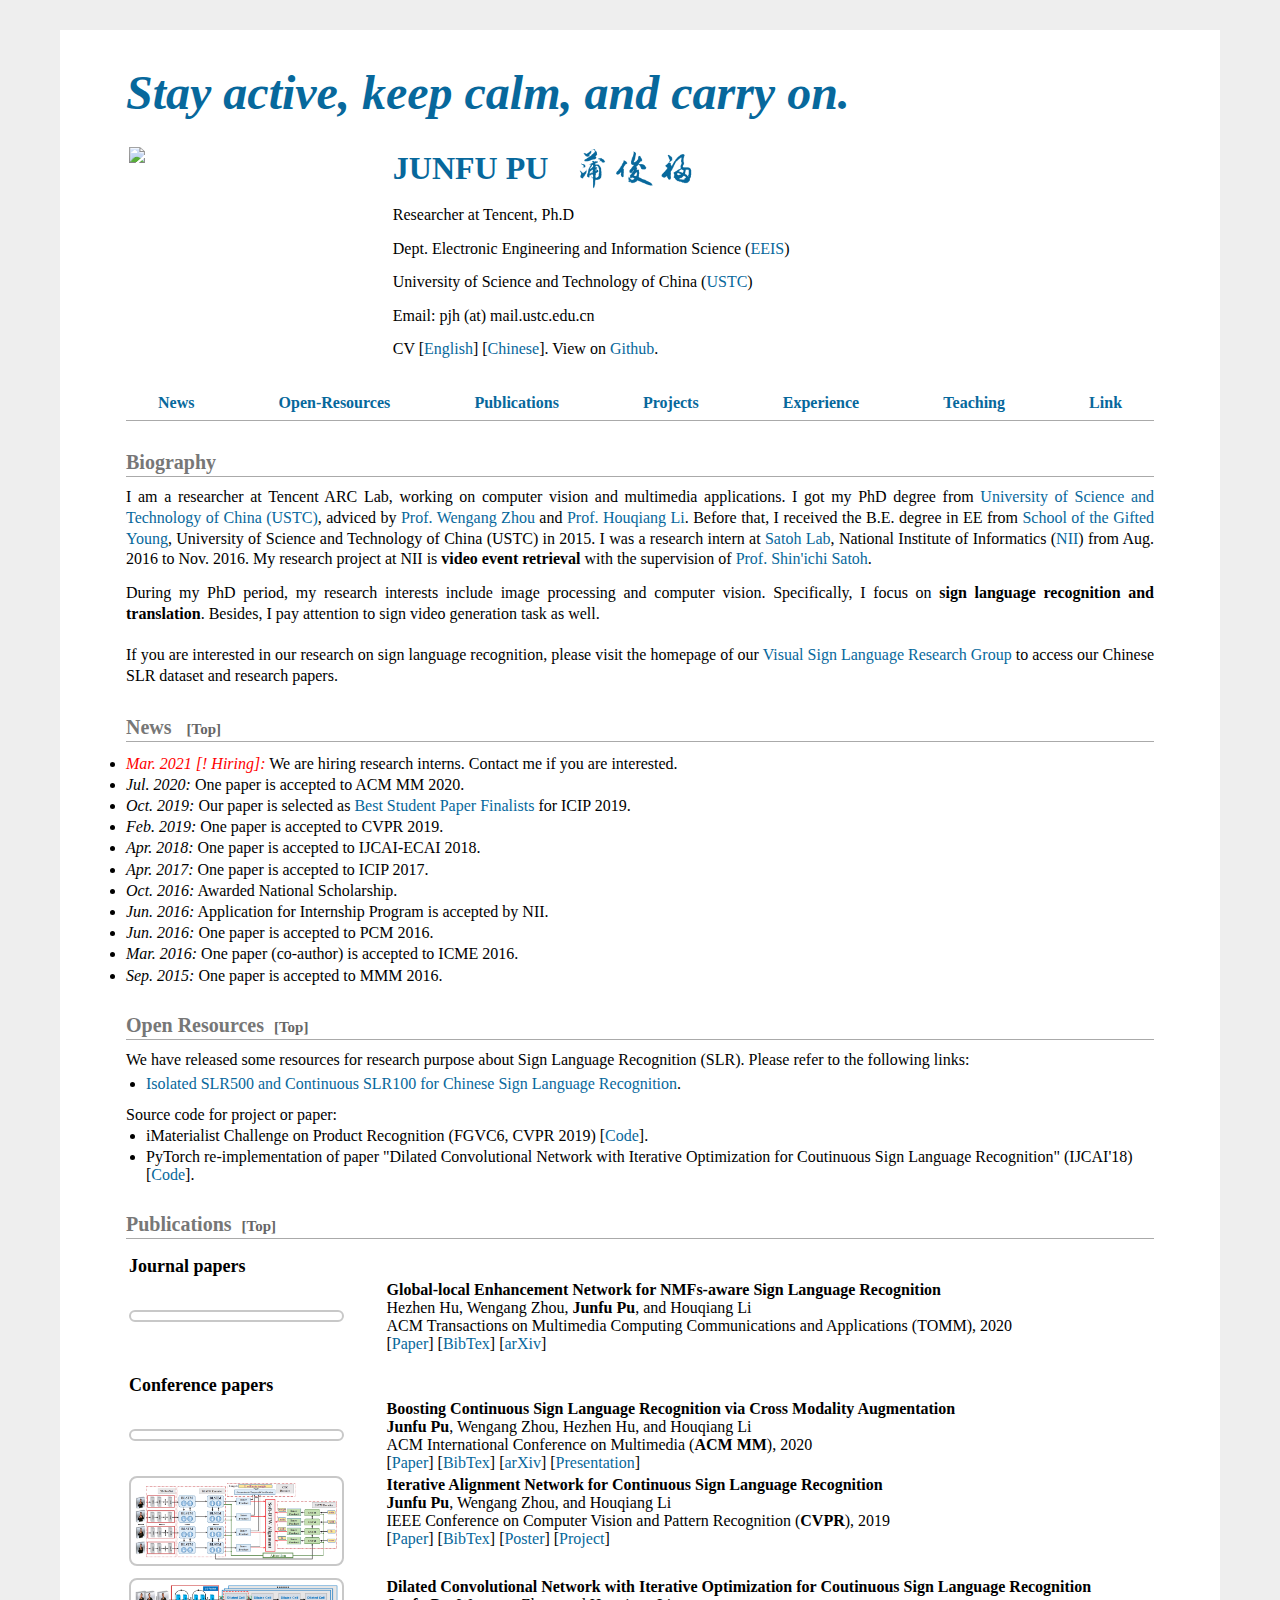
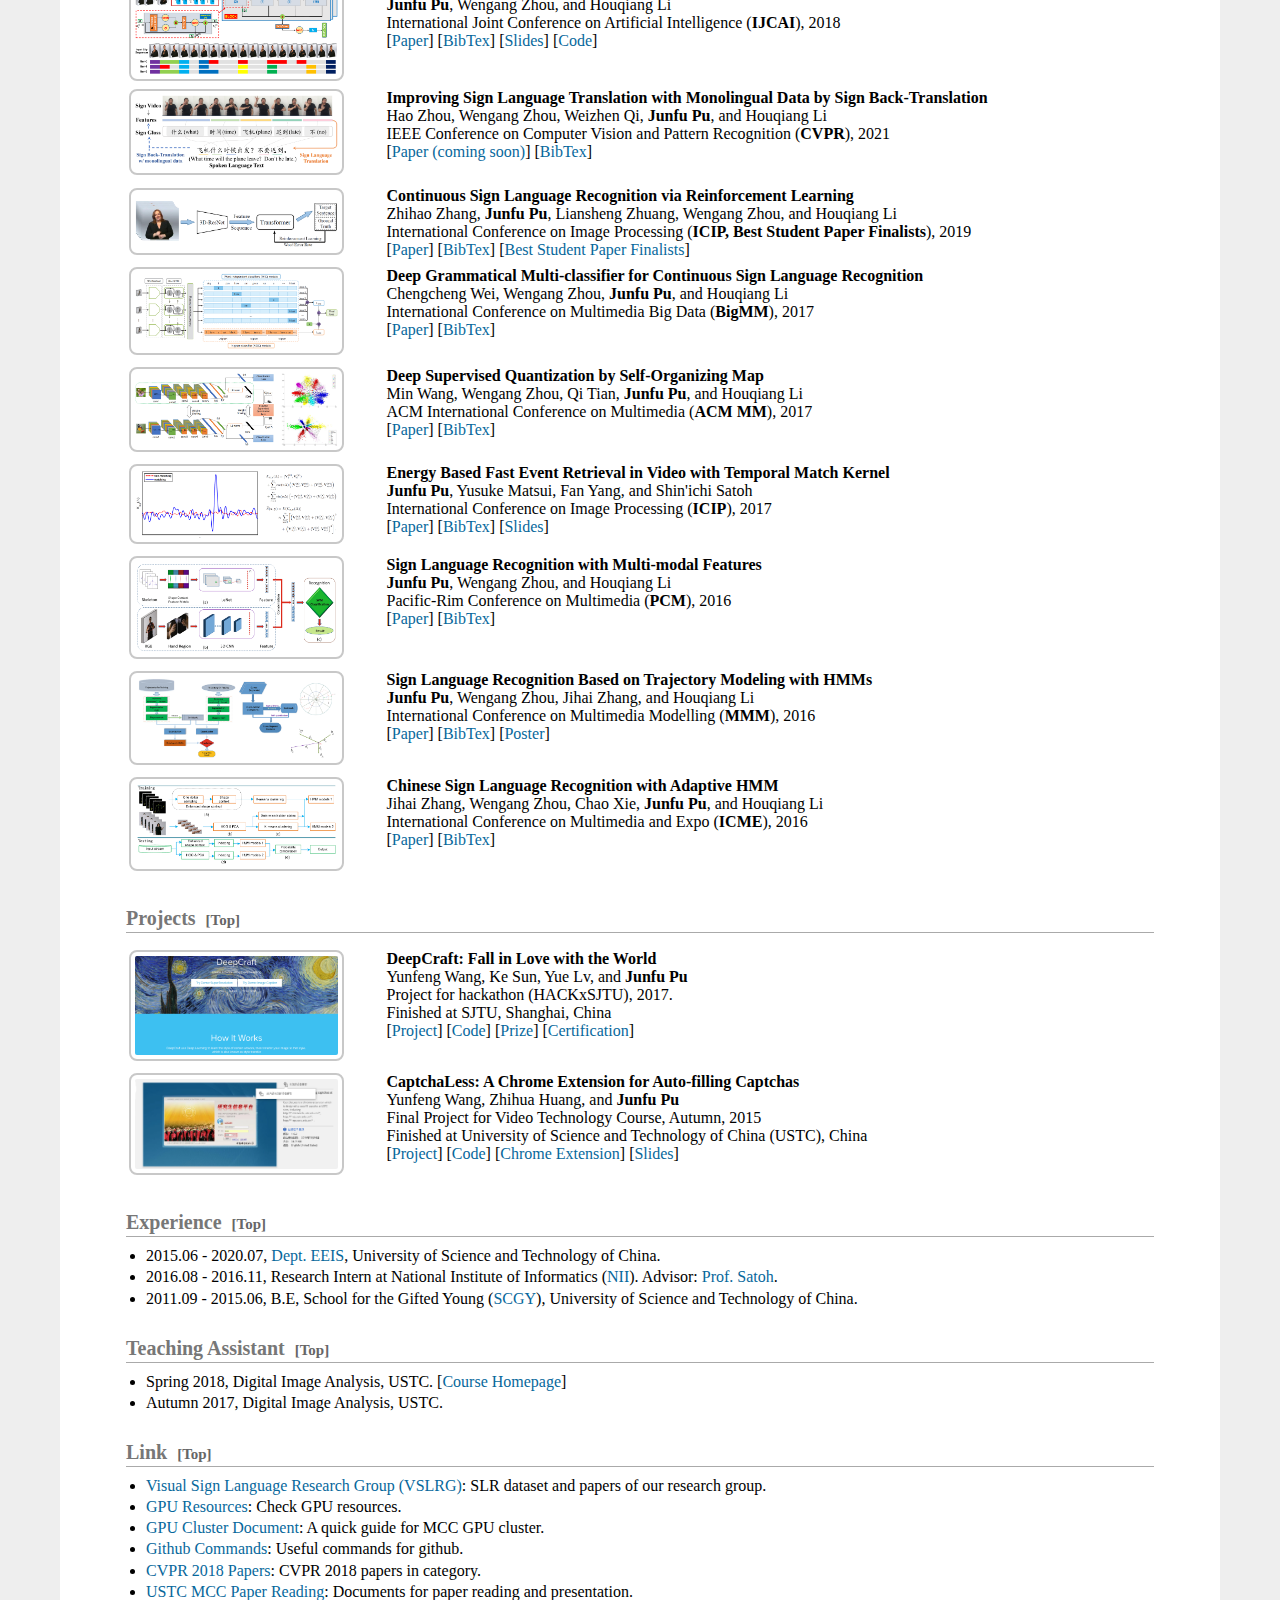
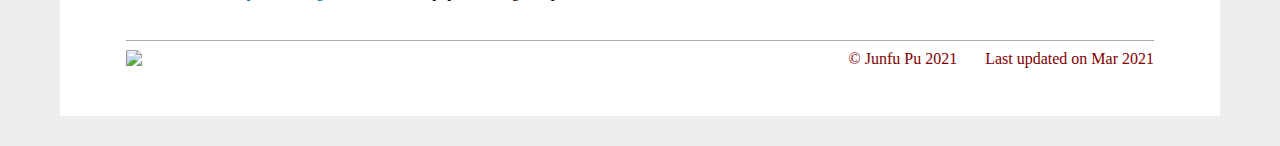
==== commit f2ce38b3: "update intern info" ====
--- a/index.html
+++ b/index.html
@@ -90,6 +90,7 @@
 <!-- ================ News ==================-->
 <h2 id="news">News &nbsp <a href="#home" style="color:#666; font-size:15px;">[Top]</a></h2>
 <p>
+  <li><i><font color="#FF0000">Mar. 2021 [! Hiring]:</font></i> We are hiring research interns. Contact me if you are interested.</li>
   <li><i>Jul. 2020:</i> One paper is accepted to ACM MM 2020.</li>
   <li><i>Oct. 2019:</i> Our paper is selected as <a href="https://2019.ieeeicip.org/?action=page3&id=3" target="_blank">Best Student Paper Finalists</a> for ICIP 2019.</li>
   <li><i>Feb. 2019:</i> One paper is accepted to CVPR 2019.</li>
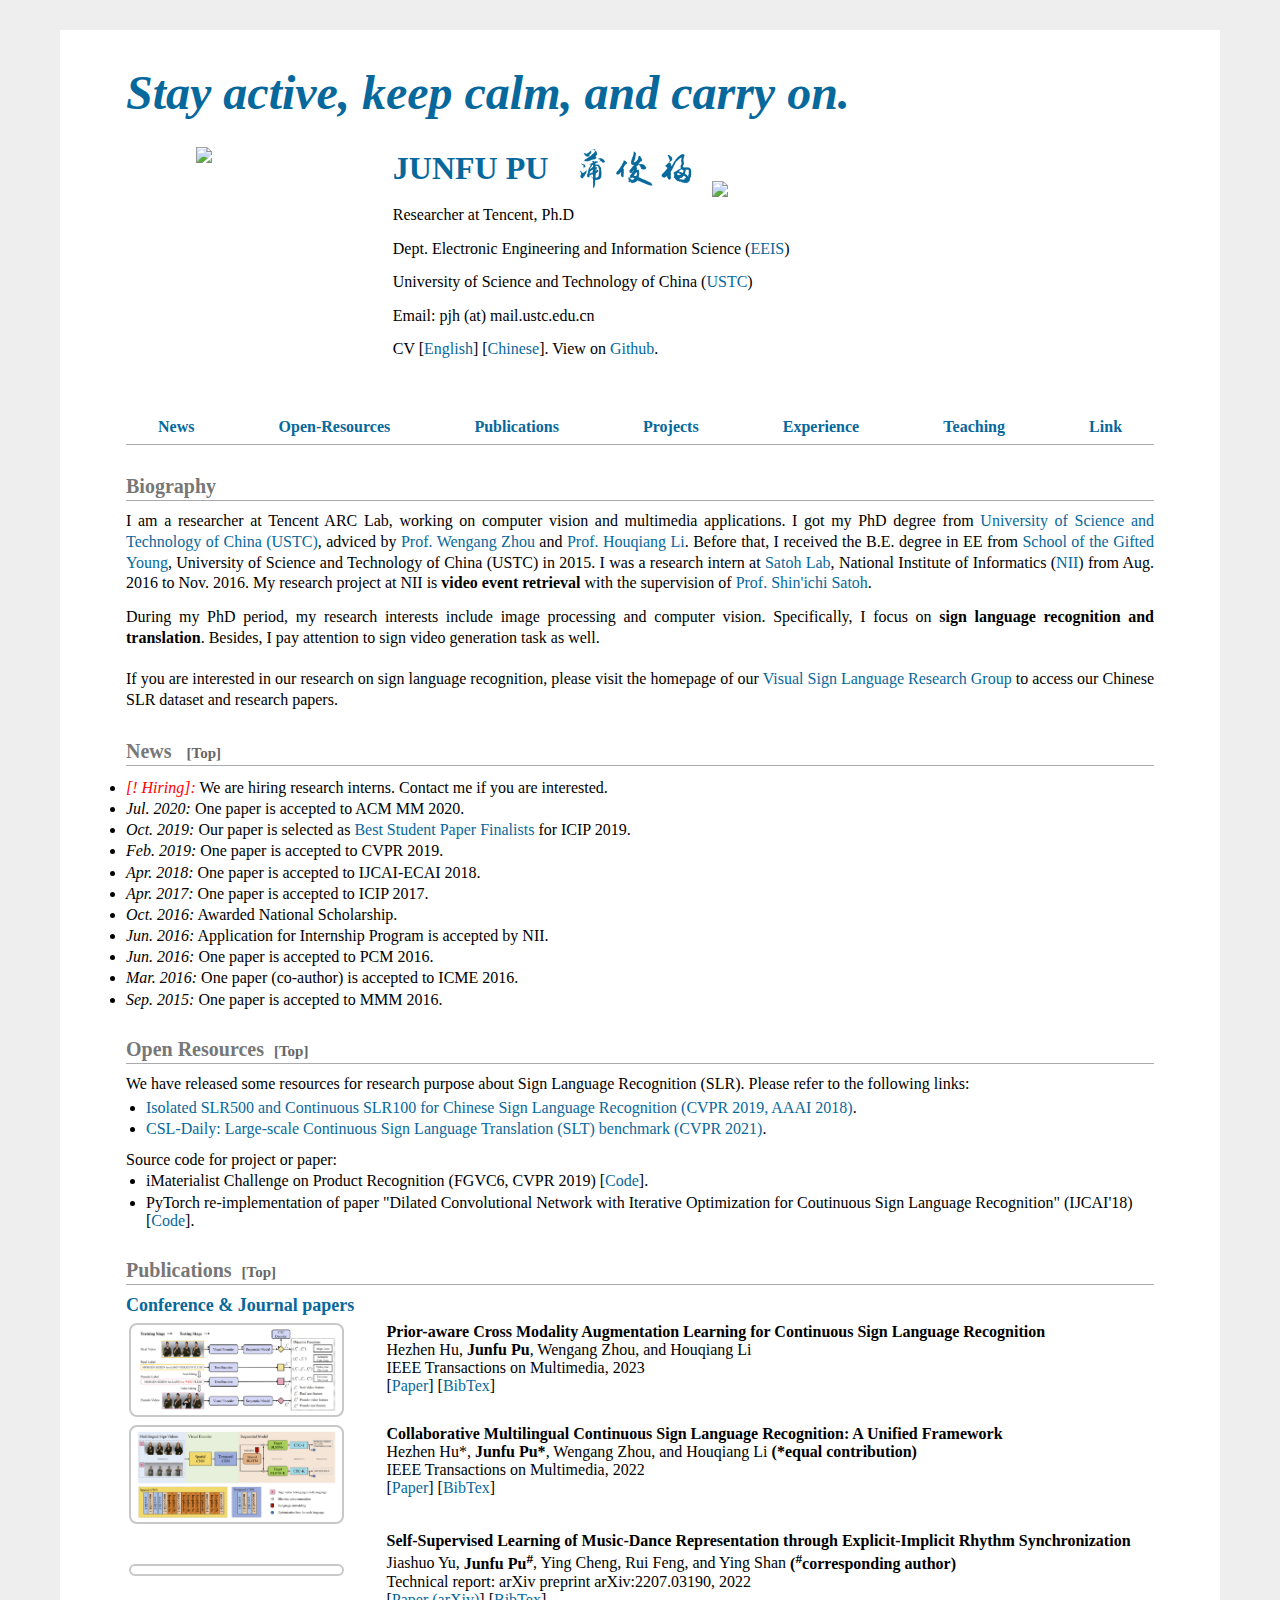
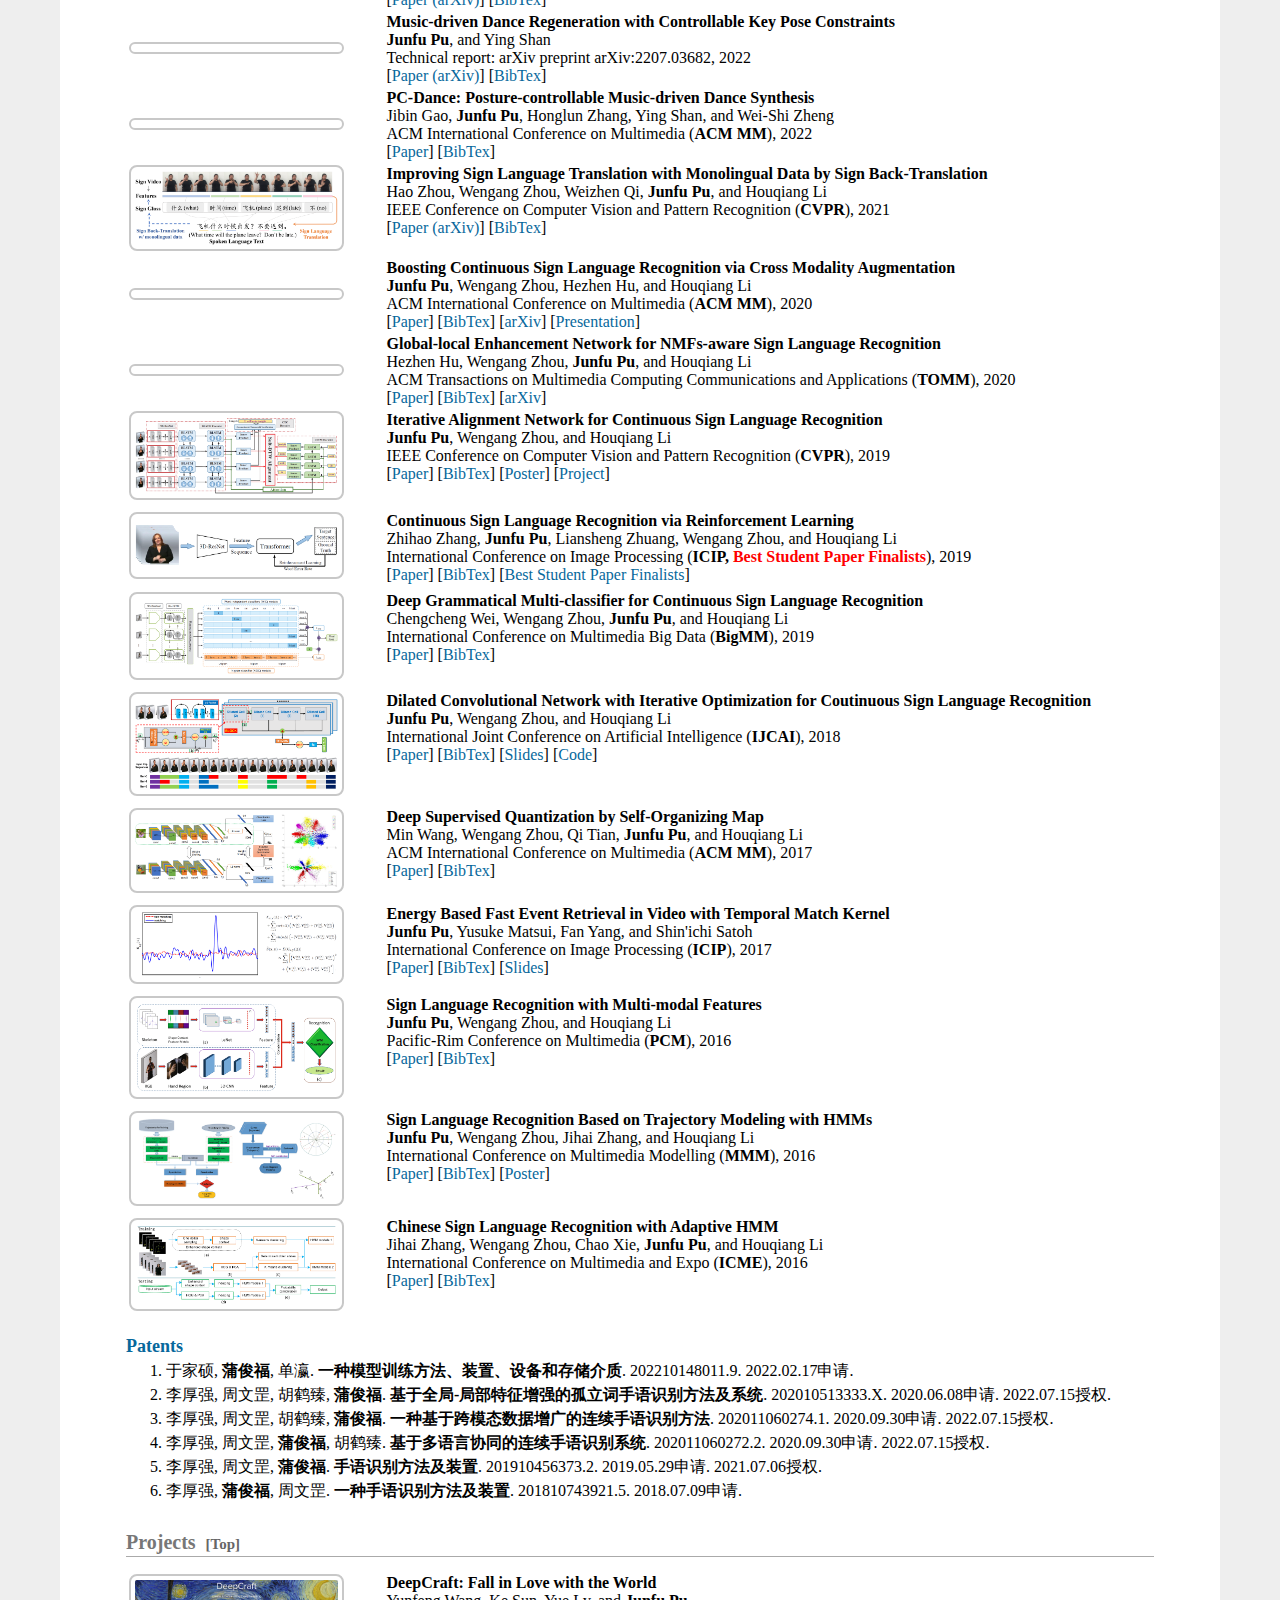
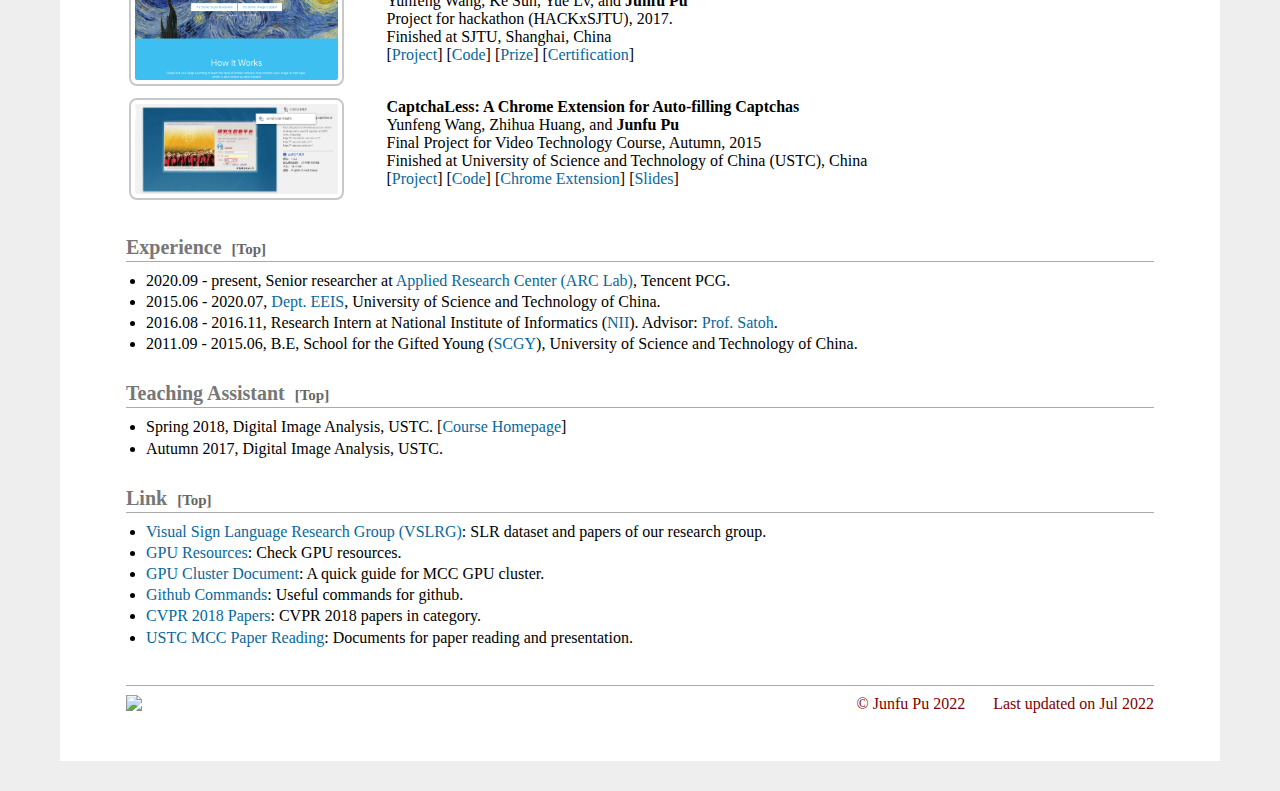
==== commit e52e4b20: "update publication for TMM2023" ====
--- a/index.html
+++ b/index.html
@@ -31,13 +31,13 @@
 <tbody>
   </tr>
   <tr>
-    <td width="39%" valign="top" height="220" align='center'>
-      <img height="210" id="photo" style="padding: 0pt 50pt 0pt 0pt; float: left; display: inline;" src="./configs/img/profile_02.jpg">
+    <td width="39%" valign="top" height="250" align='center'>
+      <img height="250" id="photo" style="padding: 0pt 0pt 0pt 50pt; float: left; display: inline;" src="./configs/img/profile.jpg">
     </td>
     
     <td width="60%" valign="top" height="200">
       <!-- <b><font face="Times New Roman" size="6" color="#07689C">JUNFU PU </font><font size="6" face="华文行楷" color="#07689C"> &nbsp 蒲俊福</font><font face="Times New Roman" size="6"></font></b> -->
-      <b><font face="Times New Roman" size="6" color="#07689C">JUNFU PU </font> &nbsp <img src="./configs/img/name_4.png" height="50px" style="margin-bottom:-18px"> 
+      <b><font face="Times New Roman" size="6" color="#07689C">JUNFU PU </font> &nbsp <img src="./configs/img/name_4.png" height="50px" style="margin-bottom:-18px"> <img src="./configs/img/name_pjh_5.png" height="65px" style="margin-bottom:-18px"> 
         <font face="Times New Roman" size="6"></font></b>
       <br><br>  
       <p>          
@@ -90,7 +90,7 @@
 <!-- ================ News ==================-->
 <h2 id="news">News &nbsp <a href="#home" style="color:#666; font-size:15px;">[Top]</a></h2>
 <p>
-  <li><i><font color="#FF0000">Mar. 2021 [! Hiring]:</font></i> We are hiring research interns. Contact me if you are interested.</li>
+  <li><i><font color="#FF0000">[! Hiring]:</font></i> We are hiring research interns. Contact me if you are interested.</li>
   <li><i>Jul. 2020:</i> One paper is accepted to ACM MM 2020.</li>
   <li><i>Oct. 2019:</i> Our paper is selected as <a href="https://2019.ieeeicip.org/?action=page3&id=3" target="_blank">Best Student Paper Finalists</a> for ICIP 2019.</li>
   <li><i>Feb. 2019:</i> One paper is accepted to CVPR 2019.</li>
@@ -109,7 +109,10 @@
 <p>
   We have released some resources for research purpose about Sign Language Recognition (SLR). Please refer to the following links:
     <ul>
-      <li><a href="./openresources/cslr-dataset-2015/index.html" target="_blank">Isolated SLR500 and Continuous SLR100 for Chinese Sign Language Recognition</a>.</li>
+      <li><a href="./openresources/cslr-dataset-2015/index.html" target="_blank">Isolated SLR500 and Continuous SLR100 for Chinese Sign Language Recognition (CVPR 2019, AAAI 2018)</a>.
+      </li>
+      <li><a href="http://home.ustc.edu.cn/~zhouh156/dataset/csl-daily/" target="_blank">CSL-Daily: Large-scale Continuous Sign Language Translation (SLT) benchmark (CVPR 2021)</a>.
+      </li>
     </ul>
   Source code for project or paper:
     <ul>
@@ -129,14 +132,17 @@
     <th width="75%"></th>
   </tr>
 
+
+
+
+<!--     <tr>
+    <td>
+    <b><font size="4">Journal papers</font></b><br>
+    </td>
+  </tr> -->
+<!-- ================ New Publication ==================-->
 <!--   <tr>
     <td>
-    <b><font size="4">arXiv preprints</font></b><br>
-    </td>
-  </tr> -->
-<!-- ================ New Publication ==================-->
-<!--   <tr>
-    <td>
       <div align="left">
         <img src="./publications/arXiv2020GlobalLocal/overview.png" alt="" class="img_overview">
       </div>
@@ -146,50 +152,145 @@
       <br>
       Hezhen Hu, Wengang Zhou, <strong>Junfu Pu</strong>, and Houqiang Li
       <br>
-      arXiv preprint arXiv:2008.10428, 2020
-      <br>
-      Finished at University of Science and Technology of China (USTC), China
-      <br>
-      [<a href="./publications/arXiv2020GlobalLocal/paper.pdf" target="_blank">Paper</a>]
+      ACM Transactions on Multimedia Computing Communications and Applications (TOMM), 2020
+      <br> -->
+<!--       Finished at University of Science and Technology of China (USTC), China
+      <br> -->
+<!--       [<a href="./publications/arXiv2020GlobalLocal/paper.pdf" target="_blank">Paper</a>]
       [<a href="./publications/arXiv2020GlobalLocal/bib.txt" target="_blank">BibTex</a>]
       [<a href="https://arxiv.org/abs/2008.10428" target="_blank">arXiv</a>]
     </td>
   </tr>  -->
 
 
-    <tr>
-    <td>
-    <b><font size="4">Journal papers</font></b><br>
-    </td>
-  </tr>
-<!-- ================ New Publication ==================-->
-  <tr>
-    <td>
-      <div align="left">
-        <img src="./publications/arXiv2020GlobalLocal/overview.png" alt="" class="img_overview">
-      </div>
-    </td>
-    <td valign="baseline">
-      <b>Global-local Enhancement Network for NMFs-aware Sign Language Recognition</b>
-      <br>
-      Hezhen Hu, Wengang Zhou, <strong>Junfu Pu</strong>, and Houqiang Li
-      <br>
-      ACM Transactions on Multimedia Computing Communications and Applications (TOMM), 2020
-      <br>
-<!--       Finished at University of Science and Technology of China (USTC), China
-      <br> -->
-      [<a href="./publications/arXiv2020GlobalLocal/paper.pdf" target="_blank">Paper</a>]
-      [<a href="./publications/arXiv2020GlobalLocal/bib.txt" target="_blank">BibTex</a>]
-      [<a href="https://arxiv.org/abs/2008.10428" target="_blank">arXiv</a>]
-    </td>
-  </tr> 
-
-
-  <tr>
+<!--   <tr>
     <td>
     <br><b><font size="4">Conference papers</font></b><br>
     </td>
-  </tr>
+  </tr> -->
+
+
+  <b><font size="4" color="#07689C">Conference & Journal papers</font></b><br>
+
+
+<!-- ================ New Publication ==================-->
+  <tr>
+    <td>
+      <div align="left">
+        <img src="./publications/TMM2023Prio/overview.png" alt="" class="img_overview">
+      </div>
+    </td>
+    <td valign="baseline">
+      <b>Prior-aware Cross Modality Augmentation Learning for Continuous Sign Language Recognition</b>
+      <br>
+      Hezhen Hu, <strong>Junfu Pu</strong>, Wengang Zhou, and Houqiang Li
+      <br>
+      IEEE Transactions on Multimedia, 2023
+      <br>
+      [<a href="./publications/TMM2023Prio/paper.pdf" target="_blank">Paper</a>]
+      [<a href="./publications/TMM2023Prio/bib.txt" target="_blank">BibTex</a>]
+    </td>
+  </tr> 
+
+<!-- ================ New Publication ==================-->
+  <tr>
+    <td>
+      <div align="left">
+        <img src="./publications/TMM2022Collaborative/overview.png" alt="" class="img_overview">
+      </div>
+    </td>
+    <td valign="baseline">
+      <b>Collaborative Multilingual Continuous Sign Language Recognition: A Unified Framework</b>
+      <br>
+      Hezhen Hu*, <strong>Junfu Pu*</strong>, Wengang Zhou, and Houqiang Li <strong>(*equal contribution)</strong>
+      <br>
+      IEEE Transactions on Multimedia, 2022
+      <br>
+      [<a href="./publications/TMM2022Collaborative/paper.pdf" target="_blank">Paper</a>]
+      [<a href="./publications/TMM2022Collaborative/bib.txt" target="_blank">BibTex</a>]
+    </td>
+  </tr> 
+
+<!-- ================ New Publication ==================-->
+  <tr>
+    <td>
+      <div align="left">
+        <img src="./publications/arXiv2022SSLDanceRep/overview.png" alt="" class="img_overview">
+      </div>
+    </td>
+    <td valign="baseline">
+      <b>Self-Supervised Learning of Music-Dance Representation through Explicit-Implicit Rhythm Synchronization</b>
+      <br>
+      Jiashuo Yu, <strong>Junfu Pu<sup>#</sup></strong>, Ying Cheng, Rui Feng, and Ying Shan <strong>(<sup>#</sup>corresponding author)</strong>
+      <br>
+      Technical report: arXiv preprint arXiv:2207.03190, 2022
+      <br>
+      [<a href="https://arxiv.org/abs/2207.03190" target="_blank">Paper (arXiv)</a>]
+      [<a href="./publications/arXiv2022SSLDanceRep/bib.txt" target="_blank">BibTex</a>]
+    </td>
+  </tr> 
+
+<!-- ================ New Publication ==================-->
+  <tr>
+    <td>
+      <div align="left">
+        <img src="./publications/arXiv2022MusicDriven/overview.png" alt="" class="img_overview">
+      </div>
+    </td>
+    <td valign="baseline">
+      <b>Music-driven Dance Regeneration with Controllable Key Pose Constraints</b>
+      <br>
+      <strong>Junfu Pu</strong>, and Ying Shan
+      <br>
+      Technical report: arXiv preprint arXiv:2207.03682, 2022
+      <br>
+      [<a href="https://arxiv.org/abs/2207.03682" target="_blank">Paper (arXiv)</a>]
+      [<a href="./publications/arXiv2022MusicDriven/bib.txt" target="_blank">BibTex</a>]
+    </td>
+  </tr> 
+
+<!-- ================ New Publication ==================-->
+  <tr>
+    <td>
+      <div align="left">
+        <img src="./publications/MM2022PCDance/overview.png" alt="" class="img_overview">
+      </div>
+    </td>
+    <td valign="baseline">
+      <b>PC-Dance: Posture-controllable Music-driven Dance Synthesis</b>
+      <br>
+      Jibin Gao, <strong>Junfu Pu</strong>, Honglun Zhang, Ying Shan, and Wei-Shi Zheng
+      <br>
+      ACM International Conference on Multimedia (<strong>ACM MM</strong>), 2022
+      <br>
+   <!--    Finished at University of Science and Technology of China (USTC), China
+      <br> -->
+      [<a href="./publications/MM2022PCDance/paper.pdf" target="_blank">Paper</a>]
+      [<a href="./publications/MM2022PCDance/bib.txt" target="_blank">BibTex</a>]
+    </td>
+  </tr> 
+
+<!-- ================ New Publication ==================-->
+  <tr>
+    <td>
+      <div align="left">
+        <img src="./publications/CVPR2021Improving/overview.png" alt="" class="img_overview">
+      </div>
+    </td>
+    <td valign="baseline">
+      <b>Improving Sign Language Translation with Monolingual Data by Sign Back-Translation</b>
+      <br>
+      Hao Zhou, Wengang Zhou, Weizhen Qi, <strong>Junfu Pu</strong>, and Houqiang Li
+      <br>
+      IEEE Conference on Computer Vision and Pattern Recognition (<strong>CVPR</strong>), 2021
+      <br>
+   <!--    Finished at University of Science and Technology of China (USTC), China
+      <br> -->
+      [<a href="https://arxiv.org/abs/2105.12397" target="_blank">Paper (arXiv)</a>]
+      [<a href="./publications/CVPR2021Improving/bib.txt" target="_blank">BibTex</a>]
+    </td>
+  </tr> 
+
 <!-- ================ New Publication ==================-->
   <tr>
     <td>
@@ -217,6 +318,28 @@
   <tr>
     <td>
       <div align="left">
+        <img src="./publications/arXiv2020GlobalLocal/overview.png" alt="" class="img_overview">
+      </div>
+    </td>
+    <td valign="baseline">
+      <b>Global-local Enhancement Network for NMFs-aware Sign Language Recognition</b>
+      <br>
+      Hezhen Hu, Wengang Zhou, <strong>Junfu Pu</strong>, and Houqiang Li
+      <br>
+      ACM Transactions on Multimedia Computing Communications and Applications (<strong>TOMM</strong>), 2020
+      <br>
+<!--       Finished at University of Science and Technology of China (USTC), China
+      <br> -->
+      [<a href="./publications/arXiv2020GlobalLocal/paper.pdf" target="_blank">Paper</a>]
+      [<a href="./publications/arXiv2020GlobalLocal/bib.txt" target="_blank">BibTex</a>]
+      [<a href="https://arxiv.org/abs/2008.10428" target="_blank">arXiv</a>]
+    </td>
+  </tr> 
+
+<!-- ================ New Publication ==================-->
+  <tr>
+    <td>
+      <div align="left">
         <img src="./publications/CVPR2019Iterative/overview.png" alt="" class="img_overview">
       </div>
     </td>
@@ -234,7 +357,49 @@
       [<a href="./publications/CVPR2019Iterative/poster.pdf" target="_blank">Poster</a>]
       [<a href="./publications/CVPR2019Iterative/main.html" target="_blank">Project</a>]
     </td>
-  </tr>  	
+  </tr>
+
+<!-- ================ New Publication ==================-->  
+<tr>
+<tr>
+  <tr>
+    <td>
+      <div align="left">
+        <img src="./publications/ICIP2019Continuous/overview.png" alt="" class="img_overview">
+      </div>
+    </td>
+    <td valign="baseline">
+      <b>Continuous Sign Language Recognition via Reinforcement Learning</b><br>
+      Zhihao Zhang, <strong>Junfu Pu</strong>, Liansheng Zhuang, Wengang Zhou, and Houqiang Li<br>
+      International Conference on Image Processing (<strong>ICIP, <font color="#FF0000">Best Student Paper Finalists</font></strong>), 2019
+      <br>
+<!--       Finished at University of Science and Technology of China (USTC), China
+      <br> -->
+      [<a href="./publications/ICIP2019Continuous/paper.pdf" target="_blank">Paper</a>]
+      [<a href="./publications/ICIP2019Continuous/bib.txt" target="_blank">BibTex</a>]
+      [<a href="https://www.2019.ieeeicip.org/2019.ieeeicip.org/indexf6db.html?action=page3&id=3" target="_blank">Best Student Paper Finalists</a>]
+    </td>
+  </tr>
+
+<!-- ================ New Publication ==================-->  
+<tr>
+<tr>
+  <tr>
+    <td>
+      <div align="left">
+        <img src="./publications/BigMM2019Deep/overview.png" alt="" class="img_overview">
+      </div>
+    </td>
+    <td valign="baseline">
+      <b>Deep Grammatical Multi-classifier for Continuous Sign Language Recognition</b><br>
+      Chengcheng Wei, Wengang Zhou, <strong>Junfu Pu</strong>, and Houqiang Li<br>
+      International Conference on Multimedia Big Data (<strong>BigMM</strong>), 2019<br>
+  <!--     Finished at University of Science and Technology of China (USTC), China
+      <br> -->
+      [<a href="./publications/BigMM2019Deep/paper.pdf" target="_blank">Paper</a>]
+      [<a href="./publications/BigMM2019Deep/bib.txt" target="_blank">BibTex</a>]
+    </td>
+  </tr>
 
 <!-- ================ New Publication ==================-->
 <tr>
@@ -258,70 +423,6 @@
       [<a href="https://github.com/ustc-slr/DilatedSLR" target="_blank">Code</a>]
     </td>
   </tr> 
-
-<!-- ================ New Publication ==================-->
-  <tr>
-    <td>
-      <div align="left">
-        <img src="./publications/CVPR2021Improving/overview.png" alt="" class="img_overview">
-      </div>
-    </td>
-    <td valign="baseline">
-      <b>Improving Sign Language Translation with Monolingual Data by Sign Back-Translation</b>
-      <br>
-      Hao Zhou, Wengang Zhou, Weizhen Qi, <strong>Junfu Pu</strong>, and Houqiang Li
-      <br>
-      IEEE Conference on Computer Vision and Pattern Recognition (<strong>CVPR</strong>), 2021
-      <br>
-   <!--    Finished at University of Science and Technology of China (USTC), China
-      <br> -->
-      [<a href="\" target="_blank">Paper (coming soon)</a>]
-      [<a href="./publications/CVPR2021Improving/bib.txt" target="_blank">BibTex</a>]
-    </td>
-  </tr> 
-
-
-<!-- ================ New Publication ==================-->  
-<tr>
-<tr>
-  <tr>
-    <td>
-      <div align="left">
-        <img src="./publications/ICIP2019Continuous/overview.png" alt="" class="img_overview">
-      </div>
-    </td>
-    <td valign="baseline">
-      <b>Continuous Sign Language Recognition via Reinforcement Learning</b><br>
-      Zhihao Zhang, <strong>Junfu Pu</strong>, Liansheng Zhuang, Wengang Zhou, and Houqiang Li<br>
-      International Conference on Image Processing (<strong>ICIP, Best Student Paper Finalists</strong>), 2019
-      <br>
-<!--       Finished at University of Science and Technology of China (USTC), China
-      <br> -->
-      [<a href="./publications/ICIP2019Continuous/paper.pdf" target="_blank">Paper</a>]
-      [<a href="./publications/ICIP2019Continuous/bib.txt" target="_blank">BibTex</a>]
-      [<a href="https://2019.ieeeicip.org/?action=page3&id=3" target="_blank">Best Student Paper Finalists</a>]
-    </td>
-  </tr>
-
-<!-- ================ New Publication ==================-->  
-<tr>
-<tr>
-  <tr>
-    <td>
-      <div align="left">
-        <img src="./publications/BigMM2019Deep/overview.png" alt="" class="img_overview">
-      </div>
-    </td>
-    <td valign="baseline">
-      <b>Deep Grammatical Multi-classifier for Continuous Sign Language Recognition</b><br>
-      Chengcheng Wei, Wengang Zhou, <strong>Junfu Pu</strong>, and Houqiang Li<br>
-      International Conference on Multimedia Big Data (<strong>BigMM</strong>), 2017<br>
-  <!--     Finished at University of Science and Technology of China (USTC), China
-      <br> -->
-      [<a href="./publications/BigMM2019Deep/paper.pdf" target="_blank">Paper</a>]
-      [<a href="./publications/BigMM2019Deep/bib.txt" target="_blank">BibTex</a>]
-    </td>
-  </tr>
 	  
 <!-- ================ New Publication ==================-->  
 <tr>
@@ -428,6 +529,15 @@
 </tbody>
 </table>
 
+<br><b><font size="4" color="#07689C">Patents</font></b><br>
+<ol>
+  <li>于家硕, <b>蒲俊福</b>, 单瀛. <b>一种模型训练方法、装置、设备和存储介质</b>. 202210148011.9. 2022.02.17申请.</li>
+  <li>李厚强, 周文罡, 胡鹤臻, <b>蒲俊福</b>. <b>基于全局-局部特征增强的孤立词手语识别方法及系统</b>. 202010513333.X. 2020.06.08申请. 2022.07.15授权.</li>
+  <li>李厚强, 周文罡, 胡鹤臻, <b>蒲俊福</b>. <b>一种基于跨模态数据增广的连续手语识别方法</b>. 202011060274.1. 2020.09.30申请. 2022.07.15授权.</li> 
+  <li>李厚强, 周文罡, <b>蒲俊福</b>, 胡鹤臻. <b>基于多语言协同的连续手语识别系统</b>. 202011060272.2. 2020.09.30申请. 2022.07.15授权.</li>
+  <li>李厚强, 周文罡, <b>蒲俊福</b>. <b>手语识别方法及装置</b>. 201910456373.2. 2019.05.29申请. 2021.07.06授权.</li>
+  <li>李厚强, <b>蒲俊福</b>, 周文罡. <b>一种手语识别方法及装置</b>. 201810743921.5. 2018.07.09申请.</li>
+</ol>
 
 <!-- ================ Projects ==================-->
 <h2 id="projects">Projects &nbsp<a href="#home" style="color:#666; font-size:15px;">[Top]</a></h2>
@@ -491,6 +601,7 @@
 <!-- ================ Experience ==================-->
 <h2 id="experience">Experience &nbsp<a href="#home" style="color:#666; font-size:15px;">[Top]</a></h2>
   <ul>
+    <li class="lists">2020.09 - present, Senior researcher at <a href="http://arc.tencent.com" target="_blank">Applied Research Center (ARC Lab)</a>, Tencent PCG.</li>
     <li class="lists">2015.06 - 2020.07, <a href="http://eeis.ustc.edu.cn" target="_blank">Dept. EEIS</a>, University of Science and Technology of China.</li>
     <li class="lists">2016.08 - 2016.11, Research Intern at National Institute of Informatics (<a href="http://www.nii.ac.jp/en/" target="_blank">NII</a>). Advisor: <a href="http://research.nii.ac.jp/~satoh/" target="_blank">Prof. Satoh</a>. 
     <li class="lists">2011.09 - 2015.06, B.E, School for the Gifted Young (<a href="http://scgy.ustc.edu.cn" target="_blank">SCGY</a>), University of Science and Technology of China. </li>
@@ -519,7 +630,7 @@
 <br>
 <hr style="height:1px; border:none; border-top:1px solid #aaaaaa;">
 <IMG SRC="/cgi-bin/Count.cgi?df=pjh.dat" align="left" style="margin-right:20px"></IMG>
-<div align="right" style="font-family:verdana;color:#800000">&copy; Junfu Pu 2021 &nbsp&nbsp&nbsp&nbsp&nbsp Last updated on Mar 2021</div>
+<div align="right" style="font-family:verdana;color:#800000">&copy; Junfu Pu 2022 &nbsp&nbsp&nbsp&nbsp&nbsp Last updated on Jul 2022</div>
 
 <br>
 <div style="width:400px;margin:0 auto">
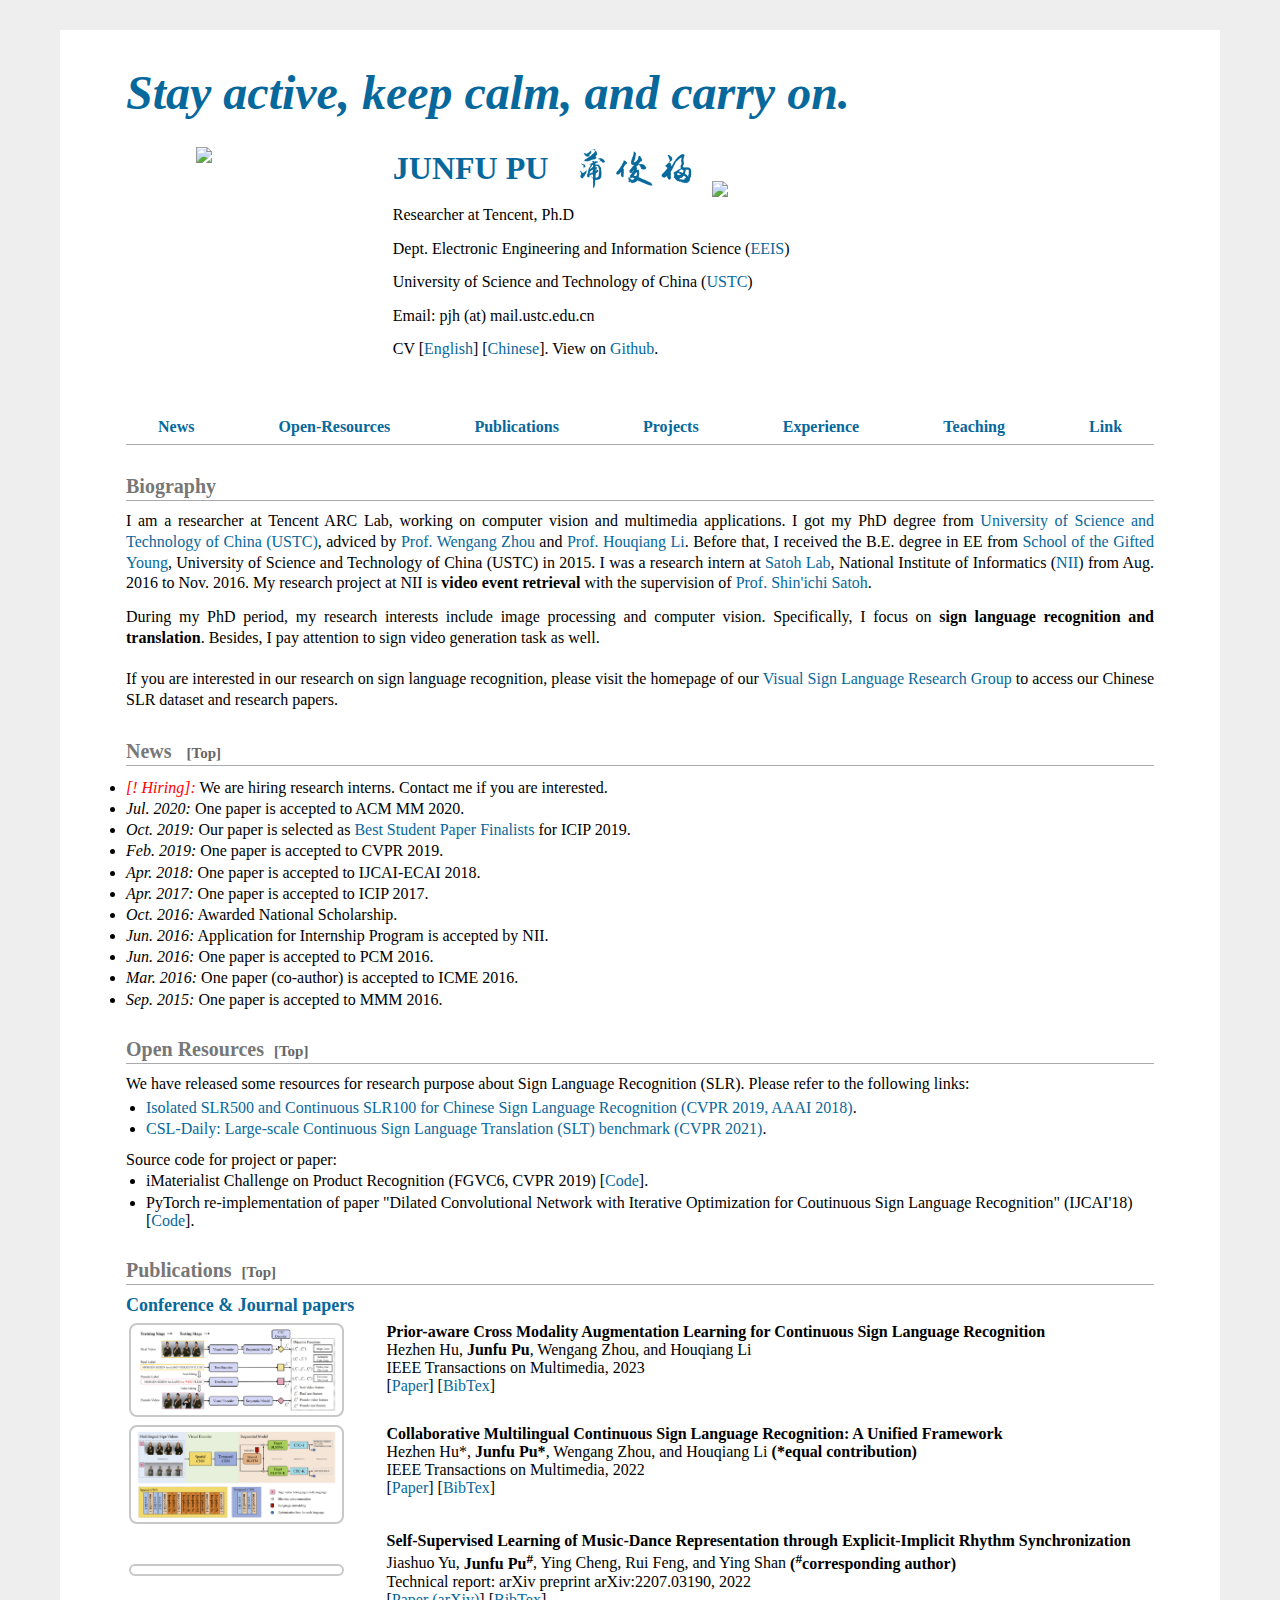
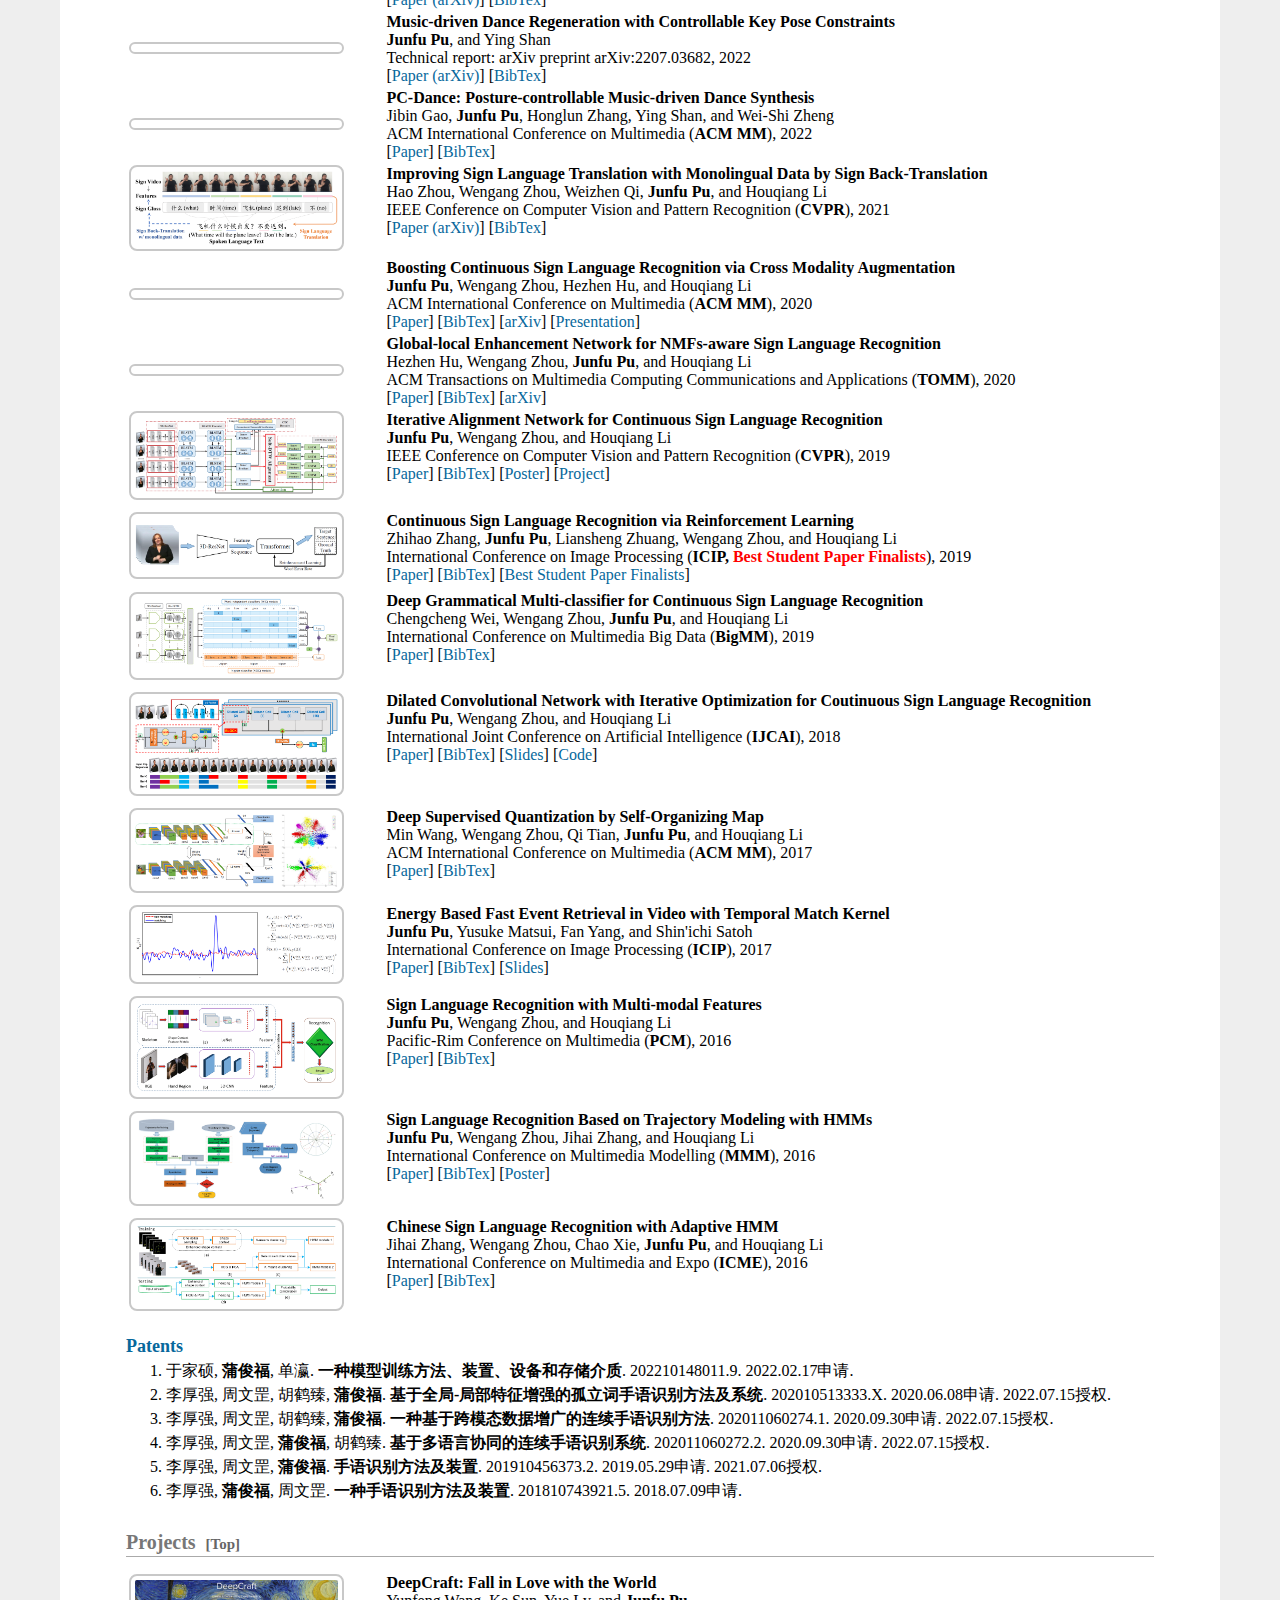
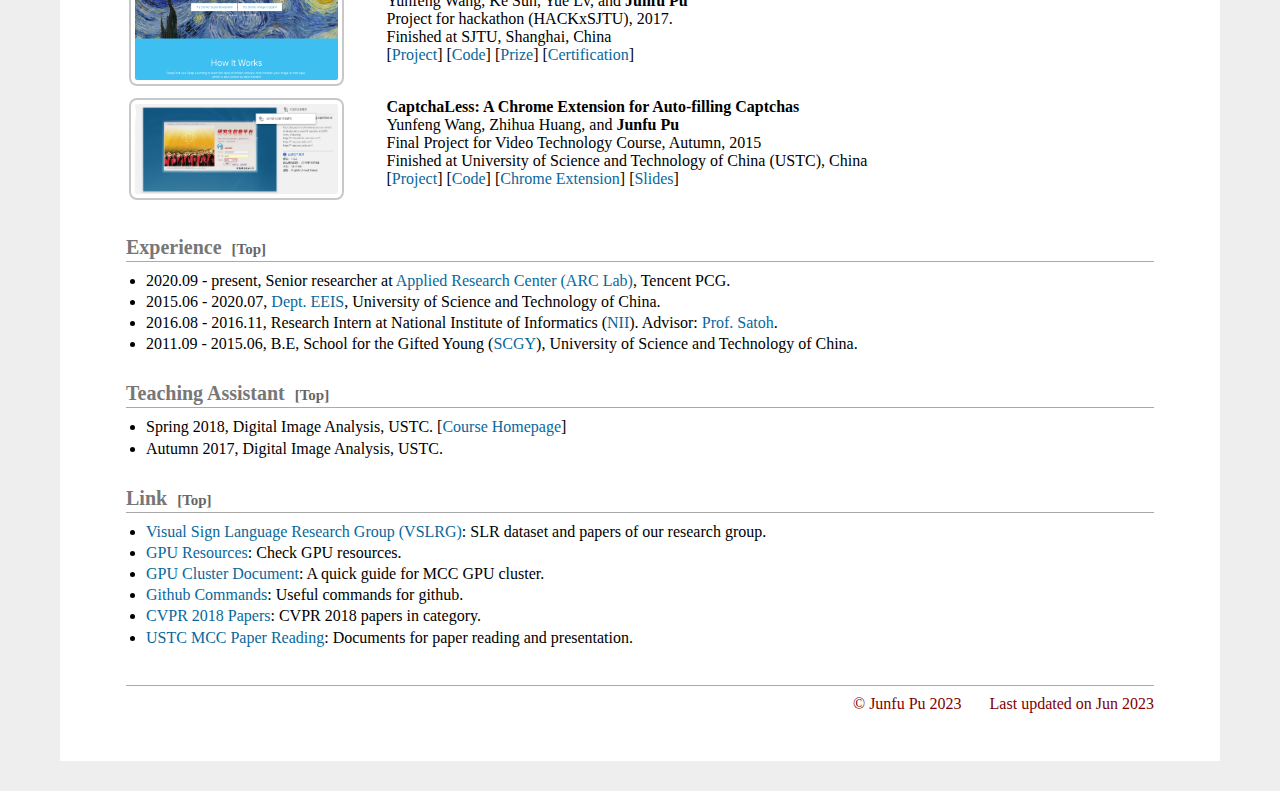
==== commit 4e0ffe79: "update google search" ====
--- a/index.html
+++ b/index.html
@@ -1,6 +1,7 @@
 <!DOCTYPE html PUBLIC "-//W3C//DTD XHTML 1.1//EN" "http://www.w3.org/TR/xhtml11/DTD/xhtml11.dtd">
 <html xmlns="http://www.w3.org/1999/xhtml" xml:lang="en" slick-uniqueid="3">
 <head>
+<meta name="google-site-verification" content="XD95S7QgC1R2IPly-4OXQ6lzzKsavd7ENANS1fqh4DY" />
 <meta http-equiv="Content-Type" content="text/html; charset=UTF-8">
 <meta name="keywords" content="JUNFU PU, 蒲俊福"> 
 <meta name="description" content="JUNFU PU&#39;s home page">
@@ -629,8 +630,8 @@
 
 <br>
 <hr style="height:1px; border:none; border-top:1px solid #aaaaaa;">
-<IMG SRC="/cgi-bin/Count.cgi?df=pjh.dat" align="left" style="margin-right:20px"></IMG>
-<div align="right" style="font-family:verdana;color:#800000">&copy; Junfu Pu 2022 &nbsp&nbsp&nbsp&nbsp&nbsp Last updated on Jul 2022</div>
+<!-- <IMG SRC="/cgi-bin/Count.cgi?df=pjh.dat" align="left" style="margin-right:20px"></IMG> -->
+<div align="right" style="font-family:verdana;color:#800000">&copy; Junfu Pu 2023 &nbsp&nbsp&nbsp&nbsp&nbsp Last updated on Jun 2023</div>
 
 <br>
 <div style="width:400px;margin:0 auto">
